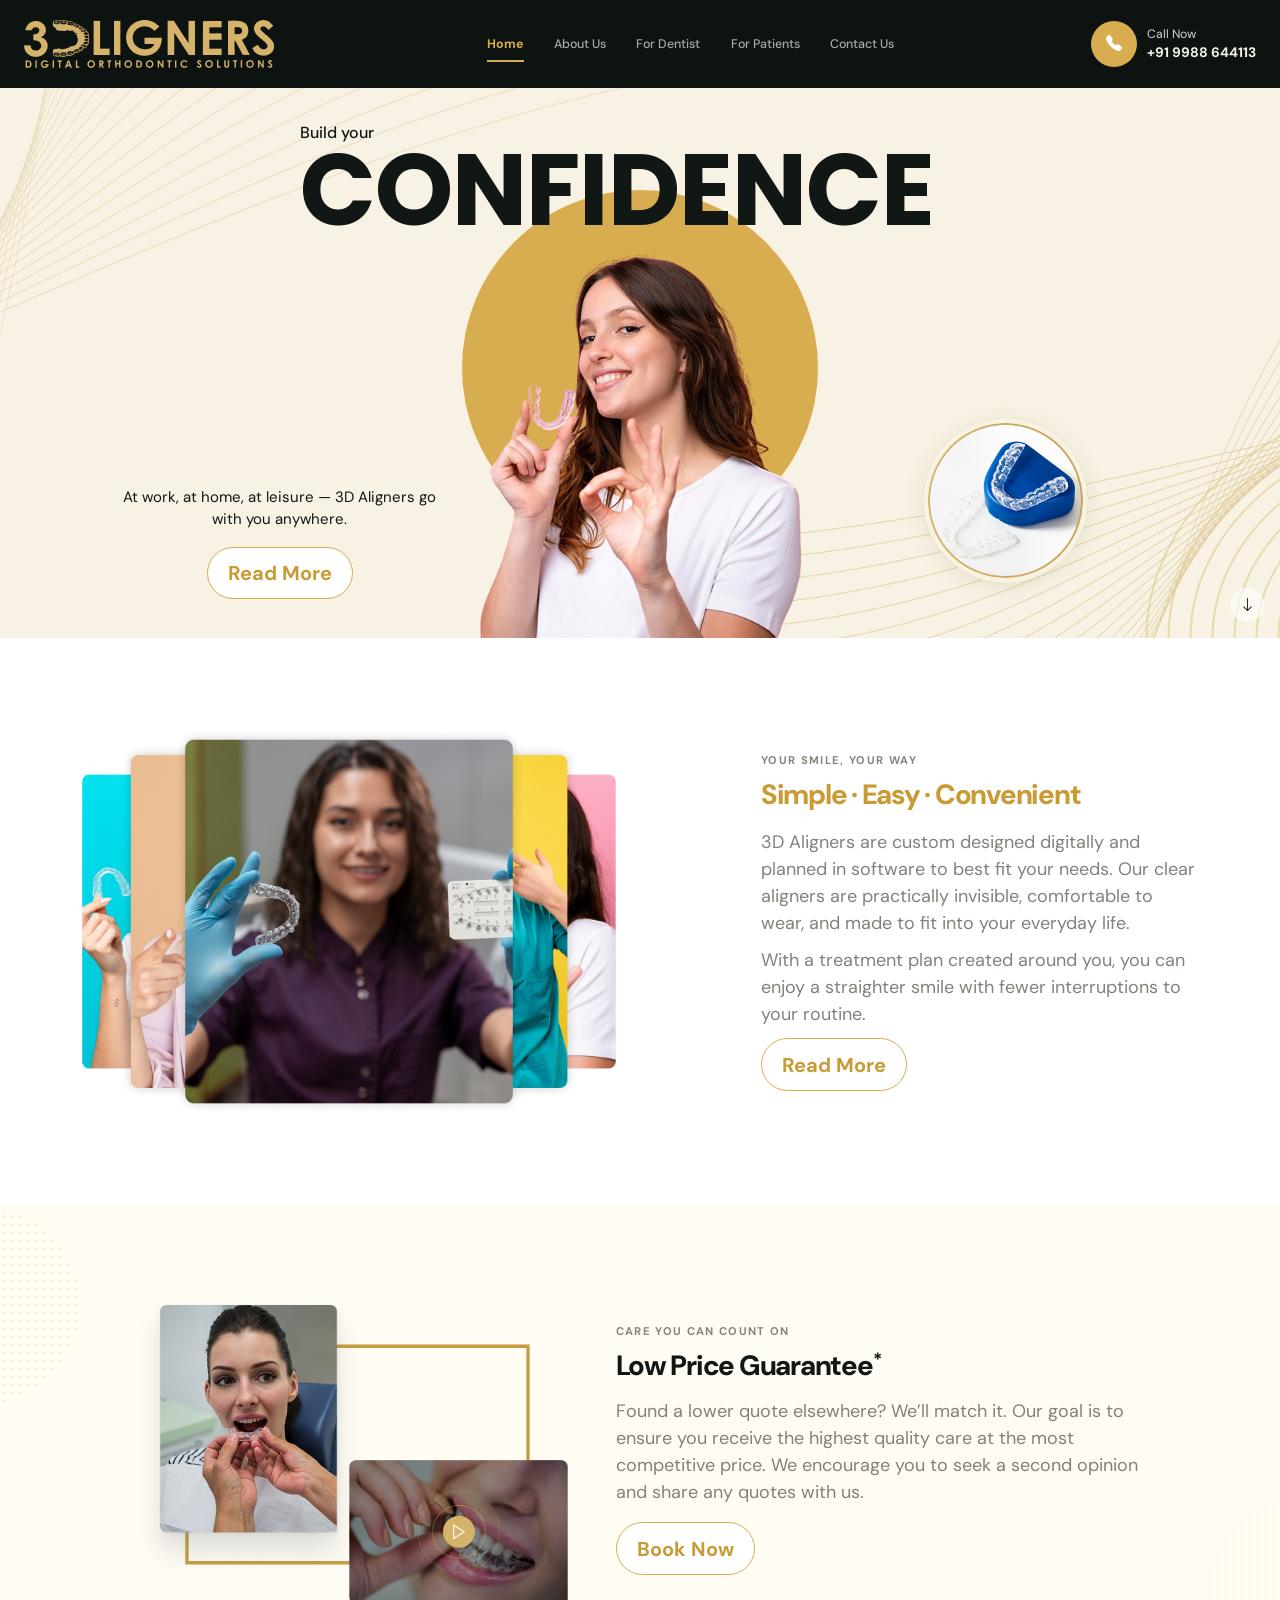
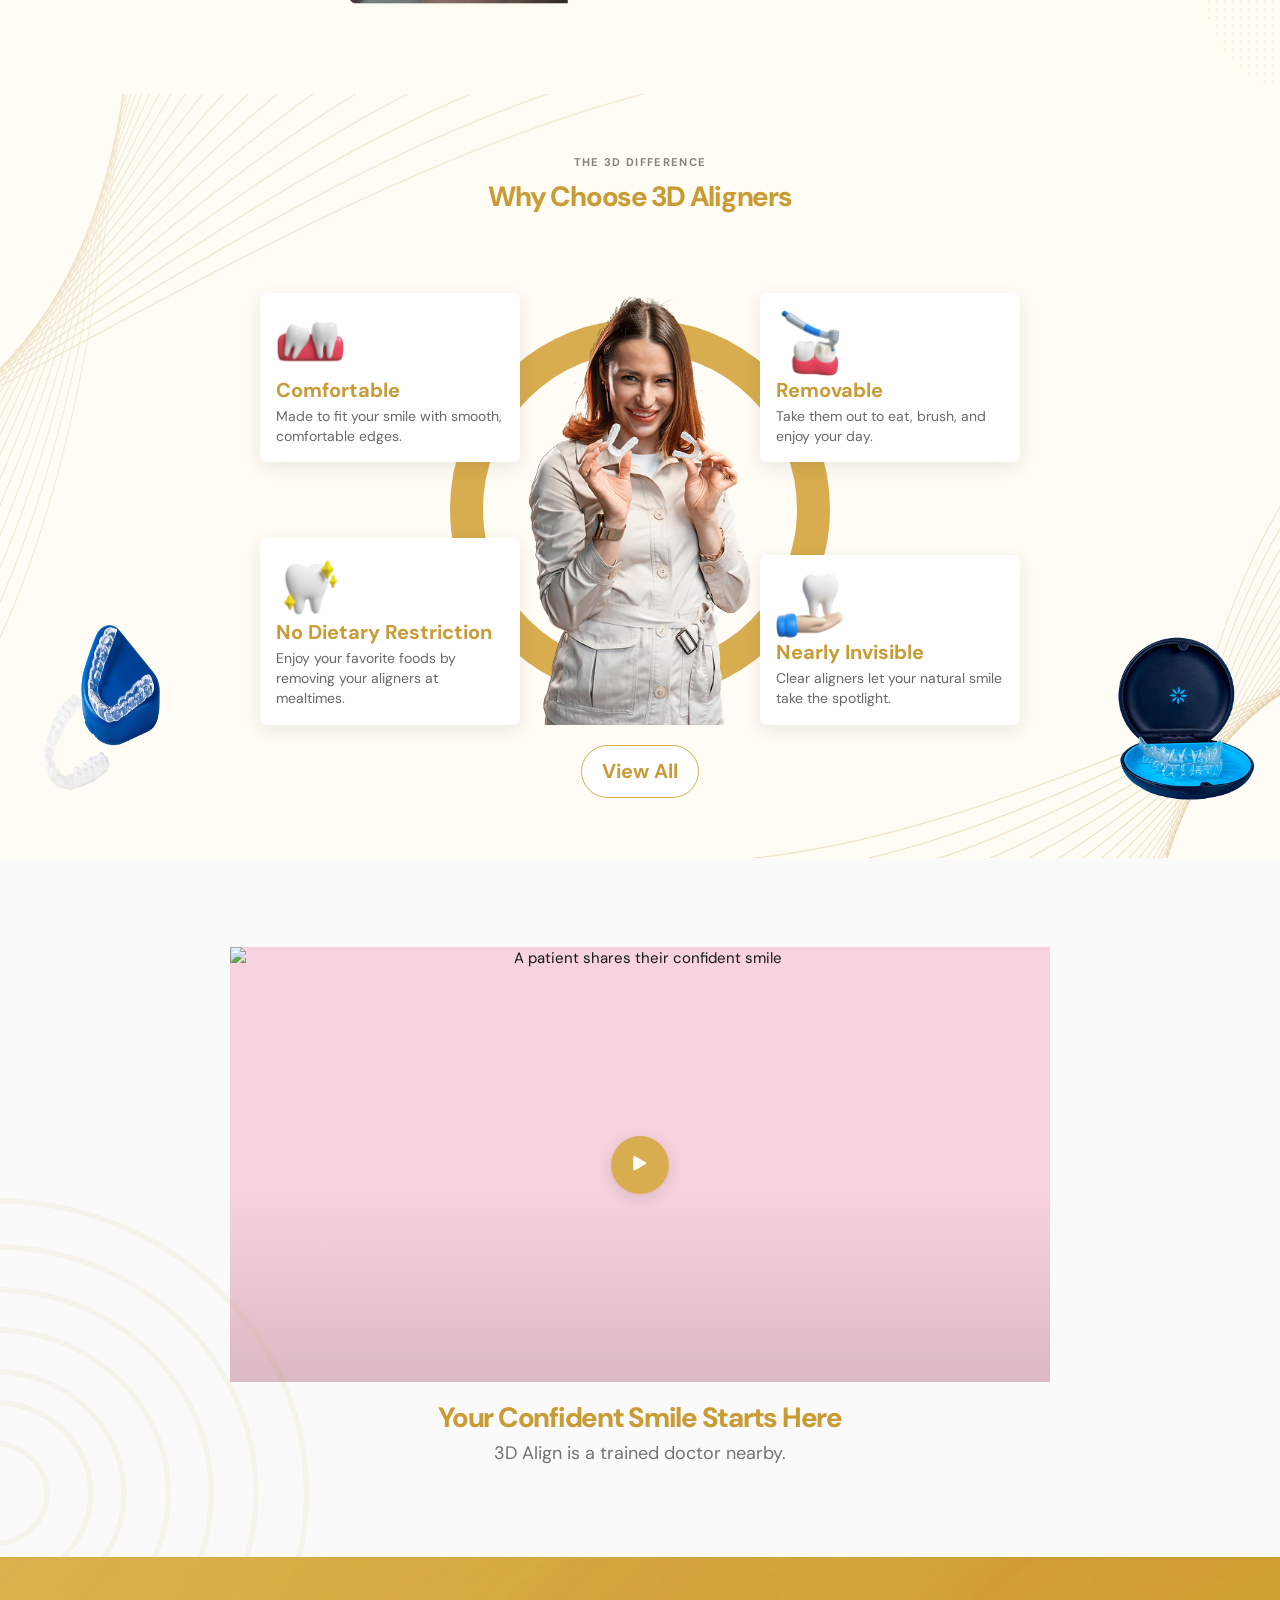
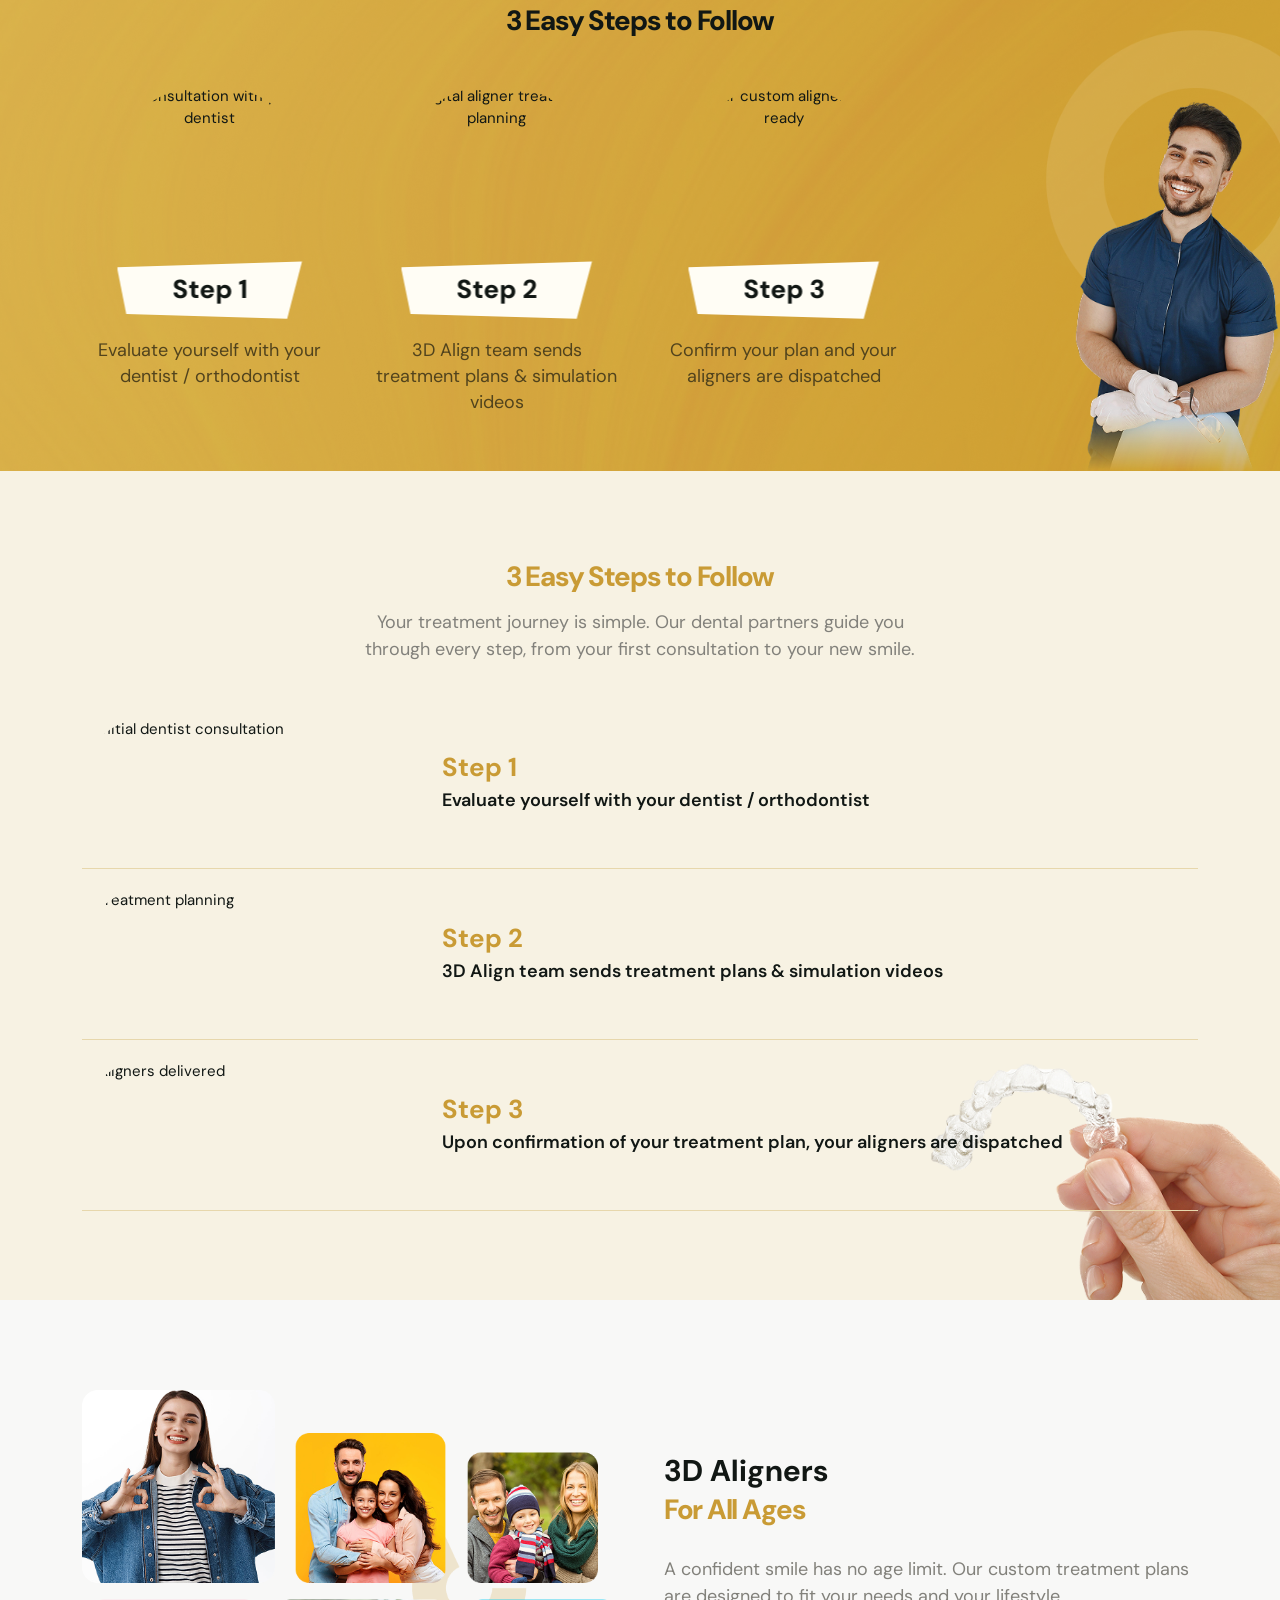
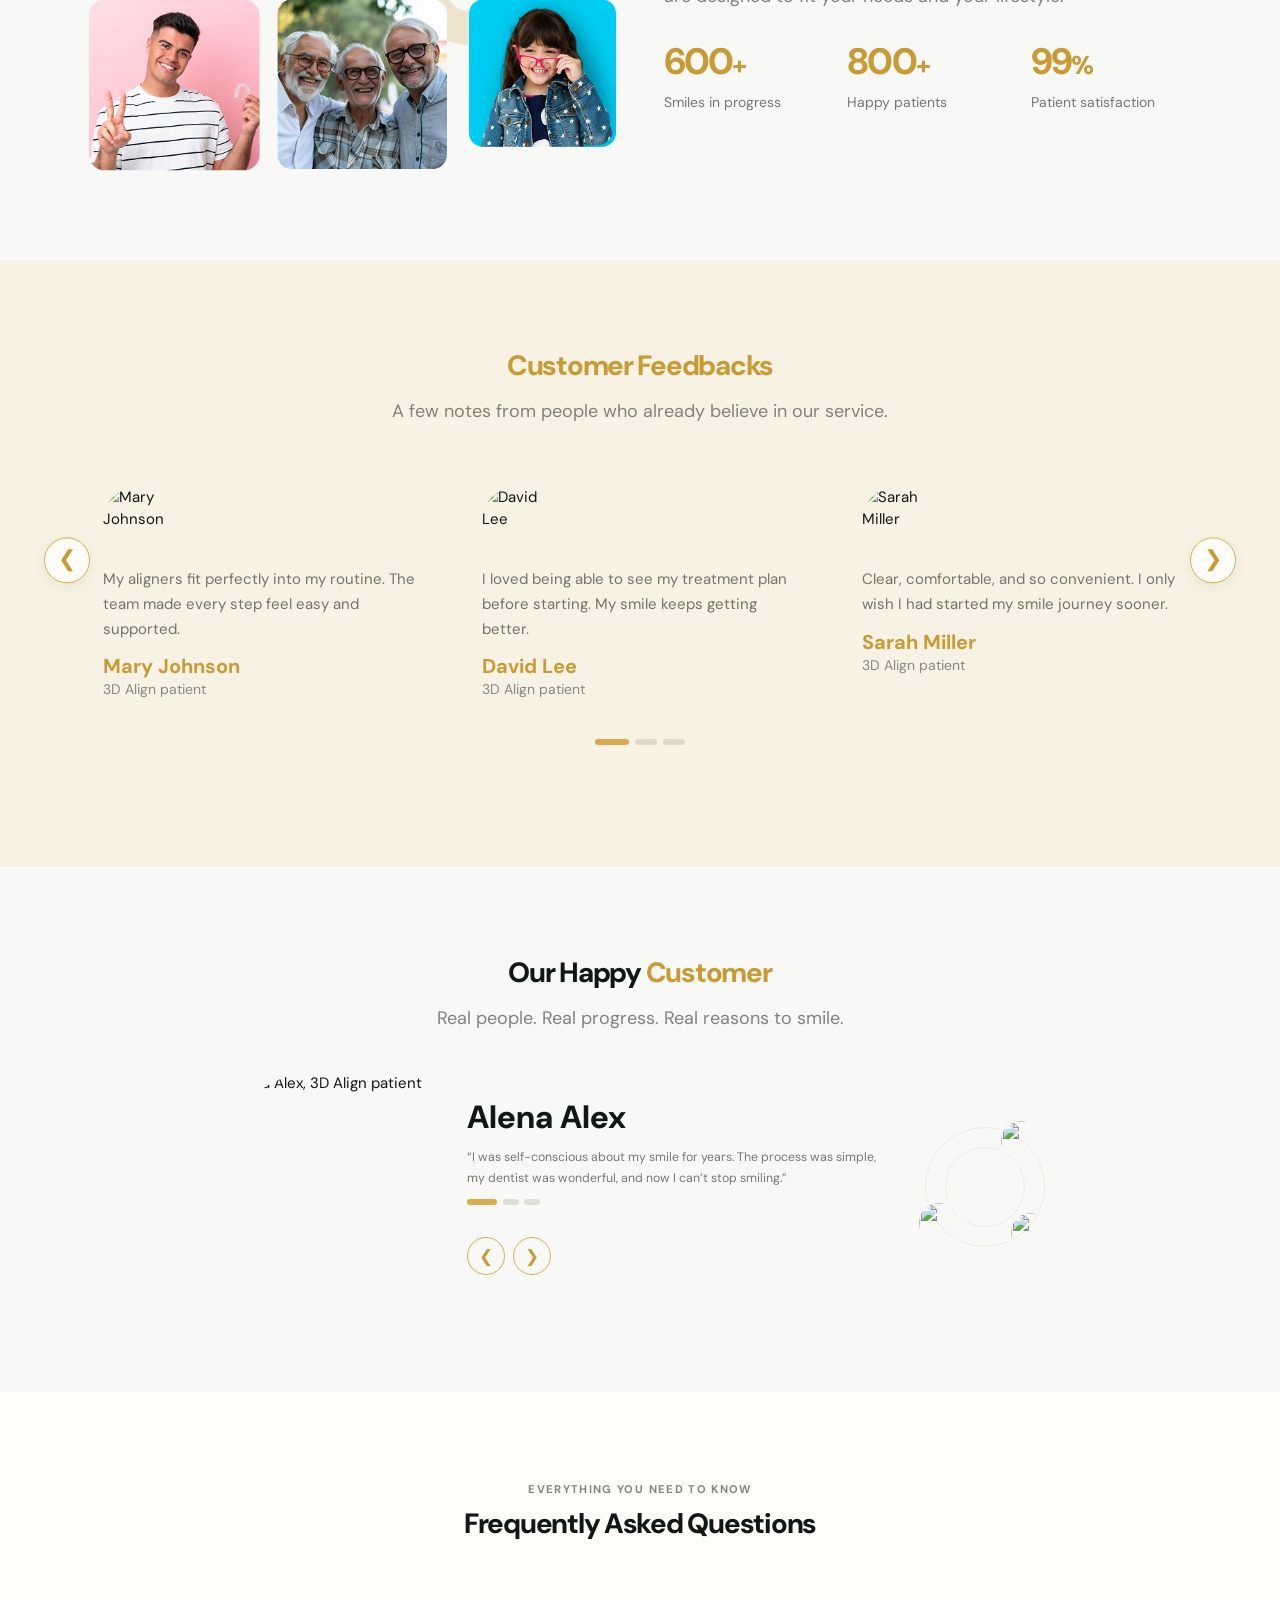
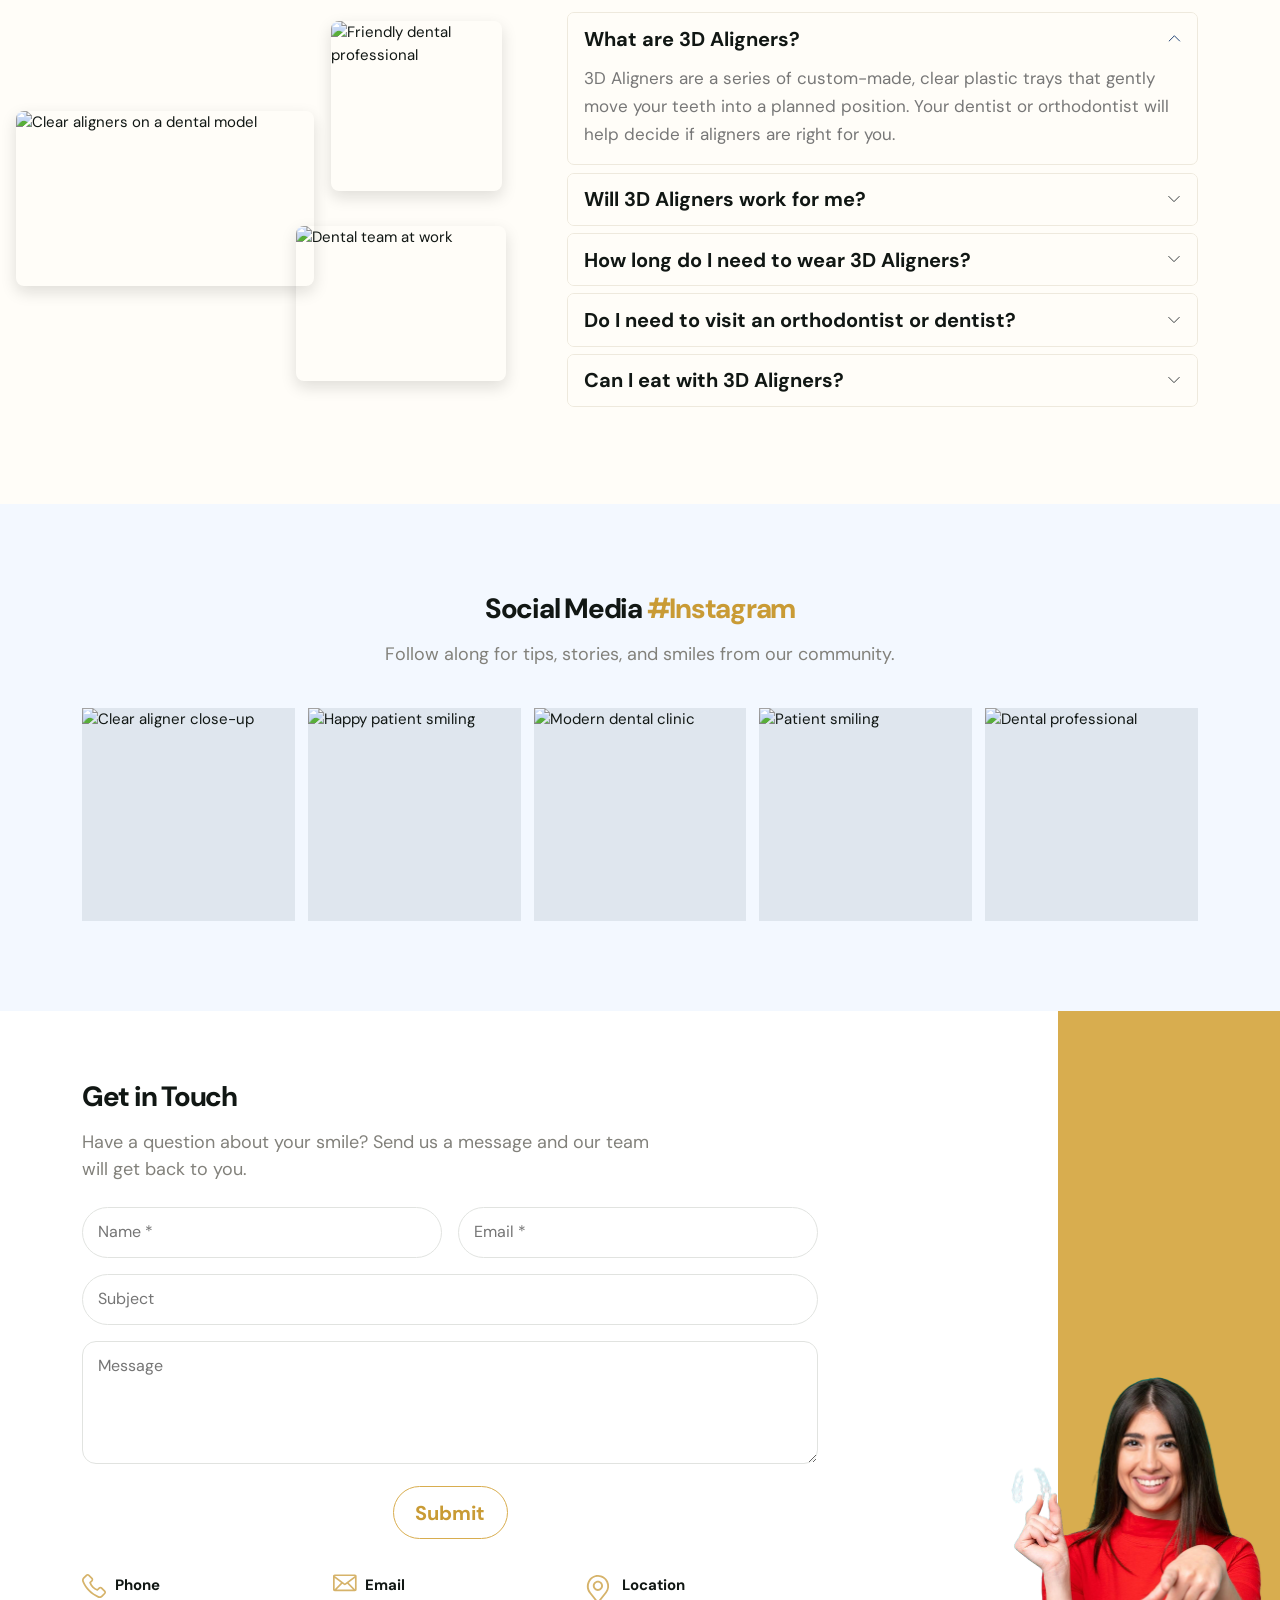
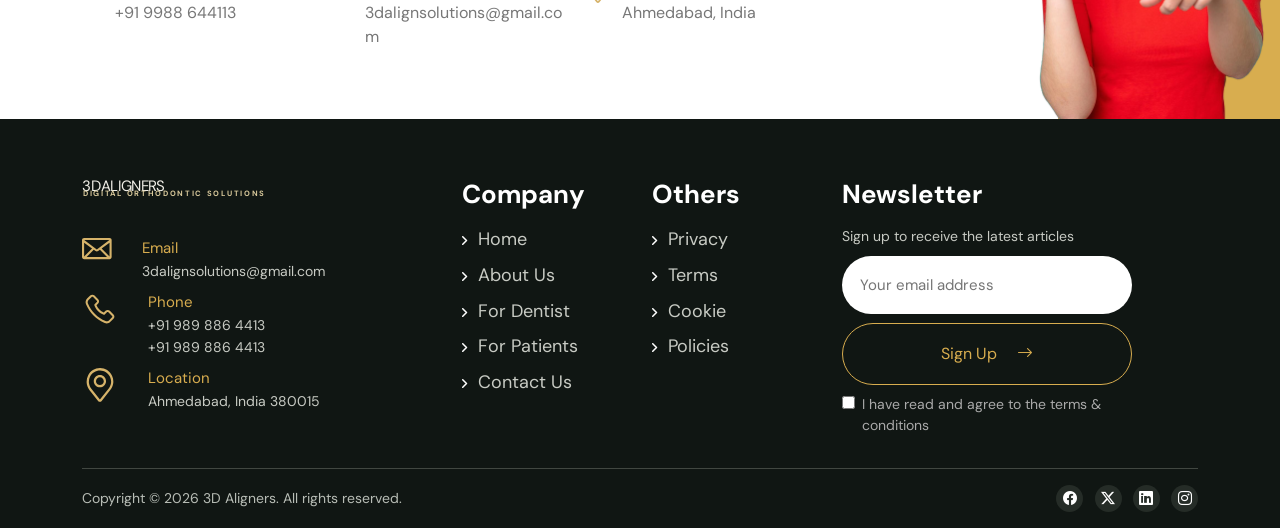
==== index.html @ fa7835ed "Initial commit: 3D Aligners landing page Static single-page site with hero, about, benefits, steps, " ====
<!doctype html>
<html lang="en">

<head>
  <meta charset="utf-8">
  <meta name="viewport" content="width=device-width, initial-scale=1">
  <meta name="description"
    content="Get a confident smile with 3D Aligners — clear, comfortable teeth straightening designed around you.">
  <meta name="theme-color" content="#101613">
  <title>3D Aligners — Your confident smile starts here</title>

  <link href="https://cdn.jsdelivr.net/npm/bootstrap@5.3.3/dist/css/bootstrap.min.css" rel="stylesheet">
  <link href="https://cdnjs.cloudflare.com/ajax/libs/OwlCarousel2/2.3.4/assets/owl.carousel.min.css" rel="stylesheet">
  <link href="https://cdnjs.cloudflare.com/ajax/libs/OwlCarousel2/2.3.4/assets/owl.theme.default.min.css"
    rel="stylesheet">
  <link href="https://unpkg.com/aos@2.3.4/dist/aos.css" rel="stylesheet">
  <link href="https://cdn.jsdelivr.net/npm/bootstrap-icons@1.11.3/font/bootstrap-icons.min.css" rel="stylesheet">
  <link href="css/main.css" rel="stylesheet">


  <link rel="preconnect" href="https://fonts.googleapis.com">
  <link rel="preconnect" href="https://fonts.gstatic.com" crossorigin>
  <link
    href="https://fonts.googleapis.com/css2?family=Poppins:ital,wght@0,100;0,200;0,300;0,400;0,500;0,600;0,700;0,800;0,900;1,100;1,200;1,300;1,400;1,500;1,600;1,700;1,800;1,900&display=swap"
    rel="stylesheet">
</head>

<body>
  <header class="site-header">
    <nav class="navbar navbar-expand-lg navbar-dark" aria-label="Main navigation">
      <div class="container">
        <a class="navbar-brand clinic-brand" href="#home"
          aria-label="3D Aligners home"><img src="images/3d-logo.png" alt="3D Aligners Logo"></a>
        <button class="navbar-toggler" type="button" data-bs-toggle="collapse" data-bs-target="#mainNav"
          aria-controls="mainNav" aria-expanded="false" aria-label="Toggle navigation"><span
            class="navbar-toggler-icon"></span></button>
        <div class="collapse navbar-collapse" id="mainNav">
          <ul class="navbar-nav mx-auto align-items-lg-center">
            <li class="nav-item"><a class="nav-link active" href="#home">Home</a></li>
            <li class="nav-item"><a class="nav-link" href="#about">About Us</a></li>
            <li class="nav-item"><a class="nav-link" href="#dentist">For Dentist</a></li>
            <li class="nav-item"><a class="nav-link" href="#patients">For Patients</a></li>
            <li class="nav-item"><a class="nav-link" href="#contact">Contact Us</a></li>
          </ul>
          <a class="header-call" href="tel:+919988644113"><span class="call-icon"><i
                class="bi bi-telephone-fill"></i></span><span><small>Call Now</small><strong>+91 9988
                644113</strong></span></a>
        </div>
      </div>
    </nav>
  </header>

  <main>
    <section class="hero-section" id="home"
      style="background-image: url('images/banner-img-bg.png'); background-size: cover; background-position: center;">
      <!-- <div class="hero-lines hero-lines-left" aria-hidden="true">
        <img src="images/left-img-banner.png" alt="Decorative lines" loading="lazy">
      </div> -->
      <div class="hero-lines hero-lines-right" aria-hidden="true"></div>
      <div class="container hero-inner position-relative">
        <div class="hero-copy" data-aos="fade-up">
          <h1><span>Build your</span><strong>CONFIDENCE</strong></h1>


        </div>
        <div class="hero-copy-inner">
          <p class="hero-description">At work, at home, at leisure — 3D Aligners go with you anywhere.</p>
          <a class="outline-button" href="#about">Read More</a>
        </div>
      </div>
      <span class="hero-halo" aria-hidden="true"></span>
      <div class="hero-person" data-aos="fade-up" data-aos-delay="150">
        <img src="images/hero-person.png" alt="Smiling patient holding a clear aligner" loading="lazy">

      </div>
      <div class="hero-aligner" data-aos="zoom-in" data-aos-delay="300">
        <div class="img-orbit-arrow">
          <svg width="120" height="100" viewBox="0 0 148 100" fill="none" xmlns="http://www.w3.org/2000/svg">
            <path
              d="M130.536 86.9431C127.093 84.7652 123.714 82.4439 120.306 80.2955C118.574 79.2033 115.988 79.683 115.629 81.9302C115.227 84.4413 117.121 86.6347 119.086 87.8723C122.919 90.2872 126.753 92.7026 130.586 95.1174C133.023 96.6531 136.763 100.004 139.983 98.9364C143.178 97.8783 143.604 94.0081 144.353 91.2274C145.47 87.0904 146.586 82.9534 147.703 78.8164C148.805 74.7336 141.006 69.1797 139.568 74.5089C138.907 76.9579 138.245 79.4064 137.585 81.8537C132.371 72.4965 125.612 62.5772 115.665 61.2506C110.023 60.4983 104.633 62.9281 99.4847 64.895C90.7562 68.2308 82.2443 72.0447 73.3743 75.0107C51.4336 82.3494 31.2701 75.5409 18.2837 56.5442C7.51341 40.7903 7.70542 19.9933 13.4075 2.52147C14.1853 0.136784 4.57114 -1.37065 3.53342 1.81316C-7.15753 34.5706 6.67638 70.957 41.4318 80.86C56.3065 85.0981 71.841 81.5633 85.9796 76.4909C94.7679 73.3385 103.268 69.4279 112.046 66.2384C117.78 64.1512 126.114 78.6692 130.536 86.9431Z"
              fill="url(#paint0_linear_704_1286)" />
            <defs>
              <linearGradient id="paint0_linear_704_1286" x1="-2.61527" y1="22.3831" x2="153.442" y2="60.977"
                gradientUnits="userSpaceOnUse">
                <stop stop-color="#D6B36A" />
                <stop offset="1" stop-color="#C6A155" />
              </linearGradient>
            </defs>
          </svg>

        </div>

        <span class="aligner-orbit"></span>
        <img src="images/banner-teeth.png" alt="Clear aligner" loading="lazy">
      </div>
      </div>
      </div>
      <a class="scroll-cue" href="#about" aria-label="Scroll to about section"><i class="bi bi-arrow-down"></i></a>
    </section>

    <section class="about-section section-space" id="about">
      <div class="container">
        <div class="row align-items-center g-5">
          <div class="col-lg-6" data-aos="fade-right">
            <div class="about-collage">
              <!-- <img class="about-photo about-photo-back"
                src="https://images.unsplash.com/photo-1606811971618-4486d14f3f99?auto=format&fit=crop&w=650&q=85"
                alt="Patient receiving modern dental care" loading="lazy">
              <img class="about-photo about-photo-front"
                src="https://images.unsplash.com/photo-1606811841689-23dfddce3e95?auto=format&fit=crop&w=650&q=85"
                alt="Dentist showing a transparent aligner" loading="lazy">
              <span class="collage-tag">A better smile<br>starts with a plan</span> -->
              <img src="images/abouy-img.png"
                alt="Patient receiving modern dental care and dentist showing a transparent aligner" loading="lazy">
            </div>
          </div>
          <div class="col-lg-5 offset-lg-1" data-aos="fade-left">
            <p class="eyebrow">Your smile, your way</p>
            <h2 class="section-title gold-title">Simple · Easy · Convenient</h2>
            <p class="body-copy">3D Aligners are custom designed digitally and planned in software to best fit your
              needs. Our clear aligners are practically invisible, comfortable to wear, and made to fit into your
              everyday life.</p>
            <p class="body-copy">With a treatment plan created around you, you can enjoy a straighter smile with fewer
              interruptions to your routine.</p>
            <a class="outline-button" href="#steps">Read More</a>
          </div>
        </div>
      </div>
    </section>

    <section class="guarantee-section section-space" id="dentist">
      <div class="container">
        <div class="row align-items-center justify-content-center g-5">
          <div class="col-md-5 col-lg-5" data-aos="fade-right">
            <div class="guarantee-collage">
              <img src="images/guarantee-img.png" alt="Patient discussing teeth straightening with a dentist"
                loading="lazy">
              <!-- <img class="guarantee-main"
                src="https://images.unsplash.com/photo-1606811971618-4486d14f3f99?auto=format&fit=crop&w=540&q=85"
                alt="Patient discussing teeth straightening with a dentist" loading="lazy">
              <div class="guarantee-video">
                <img
                  src="https://images.unsplash.com/photo-1609840114035-3c981b782dfe?auto=format&fit=crop&w=500&q=85"
                  alt="Close-up of a healthy smile" loading="lazy"><button class="play-button" type="button"
                  aria-label="Play patient story"><i class="bi bi-play-fill"></i></button>
                </div> -->
            </div>
          </div>
          <div class="col-md-6 col-lg-6" data-aos="fade-left">
            <p class="eyebrow">Care you can count on</p>
            <h2 class="section-title">Low Price Guarantee<sup>*</sup></h2>
            <p class="body-copy">Found a lower quote elsewhere? We’ll match it. Our goal is to ensure you receive the
              highest quality care at the most competitive price. We encourage you to seek a second opinion and share
              any quotes with us.</p>
            <a class="outline-button" href="#contact">Book Now</a>
          </div>
        </div>
      </div>
    </section>

    <section class="benefits-section section-space position-relative" id="patients" style="background-image: url('images/3d-aligner-bg.png');     background-position: center;
    background-size: 100% 100%;">
      <!-- <div class="benefit-decoration benefit-decoration-left" aria-hidden="true"></div>
      <div class="benefit-decoration benefit-decoration-right" aria-hidden="true"></div> -->
      <div class="container position-relative">
        <div class="text-center section-heading" data-aos="fade-up">
          <p class="eyebrow">The 3D difference</p>
          <h2 class="section-title gold-title">Why Choose 3D Aligners</h2>
        </div>
        <div class="benefit-layout">
          <article class="benefit-card benefit-one" data-aos="fade-up">
            <div>
              <svg width="69" height="69" viewBox="0 0 69 69" fill="none" xmlns="http://www.w3.org/2000/svg"
                xmlns:xlink="http://www.w3.org/1999/xlink">
                <g clip-path="url(#clip0_704_1643)">
                  <rect x="-5.1582" y="-6.01758" width="79.0891" height="79.0891" fill="url(#pattern0_704_1643)" />
                </g>
                <defs>
                  <pattern id="pattern0_704_1643" patternContentUnits="objectBoundingBox" width="1" height="1">
                    <use xlink:href="#image0_704_1643" transform="translate(-0.0407303 -0.0407303) scale(0.00054073)" />
                  </pattern>
                  <clipPath id="clip0_704_1643">
                    <rect width="68.7731" height="68.7731" fill="white" />
                  </clipPath>
                  <image id="image0_704_1643" width="2000" height="2000" preserveAspectRatio="none"
                    xlink:href="[data-uri]" />
                </defs>
              </svg>

            </div>
            <h3>Comfortable</h3>
            <p>Made to fit your smile with smooth, comfortable edges.</p>
          </article>
          <article class="benefit-card benefit-two" data-aos="fade-up" data-aos-delay="70">
            <div>
              <svg width="69" height="69" viewBox="0 0 69 69" fill="none" xmlns="http://www.w3.org/2000/svg"
                xmlns:xlink="http://www.w3.org/1999/xlink">
                <rect x="-5.1582" y="-6.01758" width="79.0891" height="79.0891" fill="url(#pattern0_704_1639)" />
                <defs>
                  <pattern id="pattern0_704_1639" patternContentUnits="objectBoundingBox" width="1" height="1">
                    <use xlink:href="#image0_704_1639"
                      transform="translate(0.00993677 0.00993677) scale(0.000490063)" />
                  </pattern>
                  <image id="image0_704_1639" width="2000" height="2000" preserveAspectRatio="none"
                    xlink:href="[data-uri]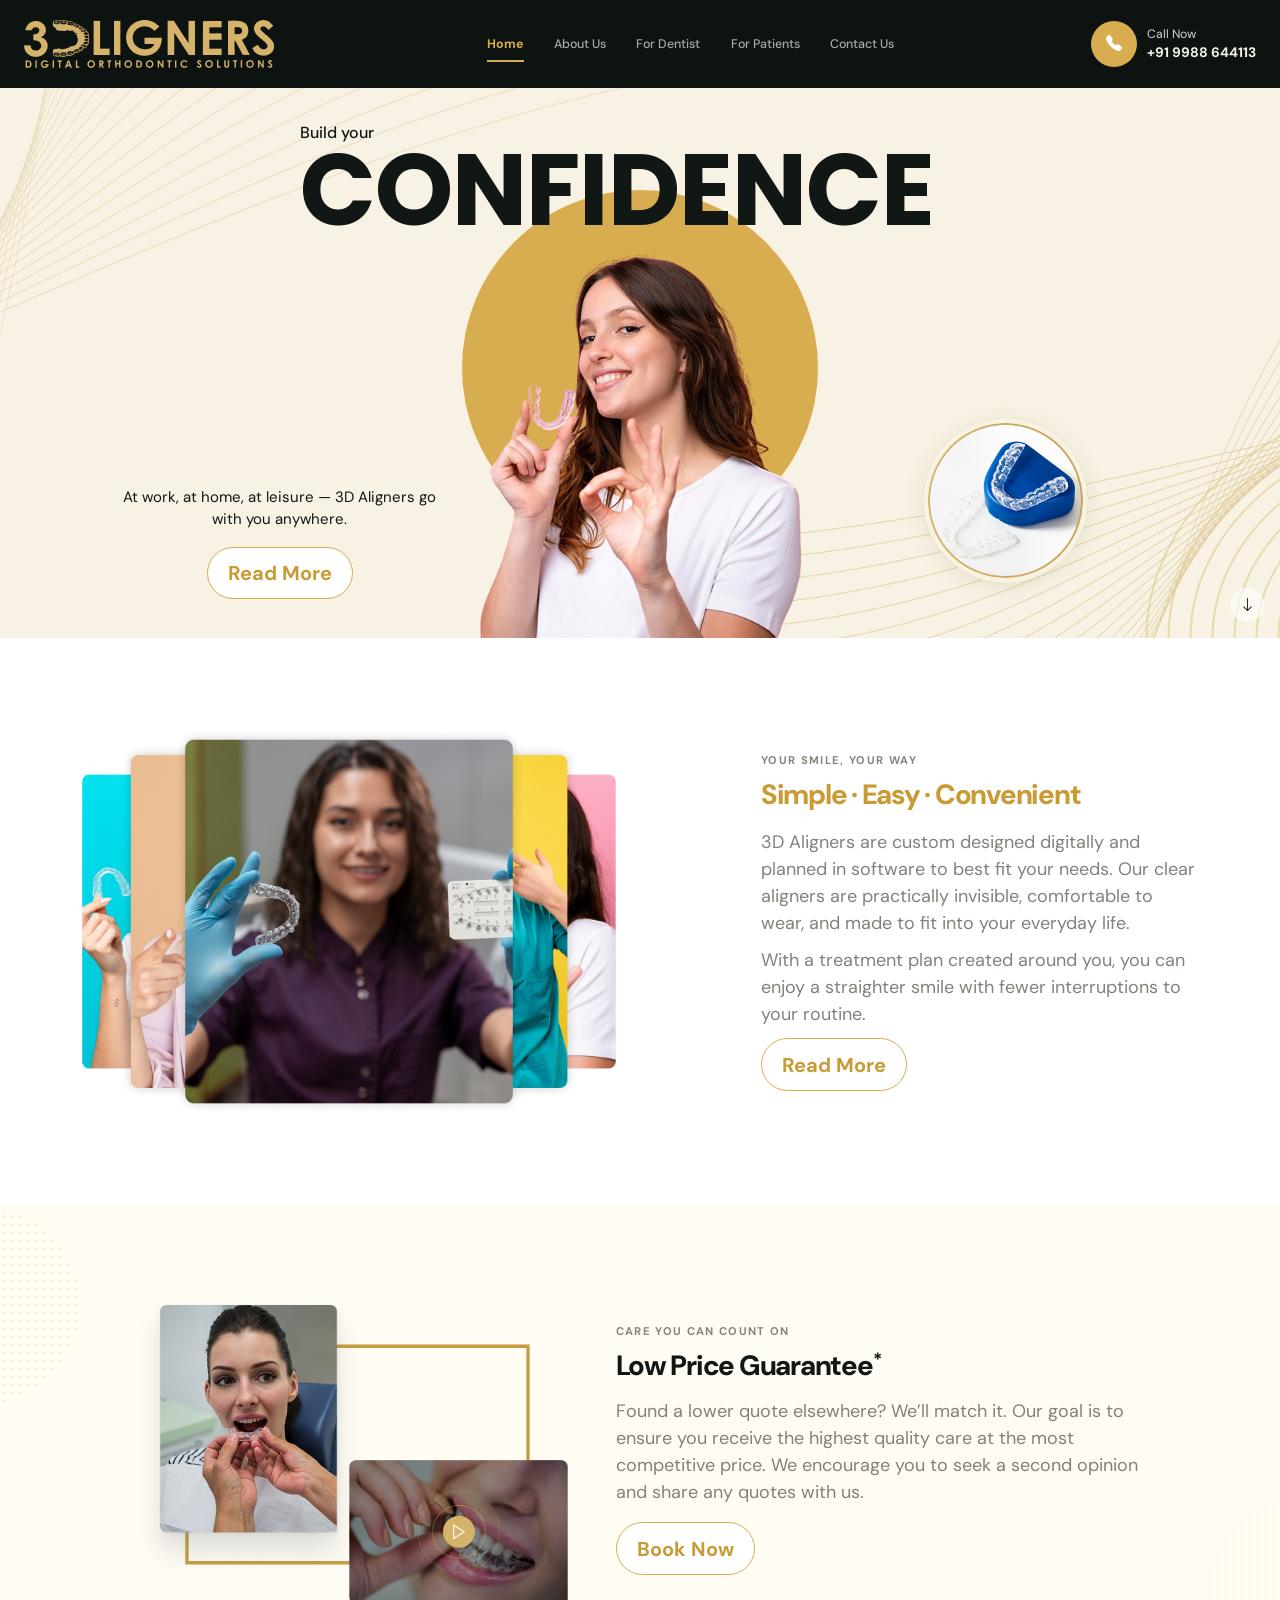
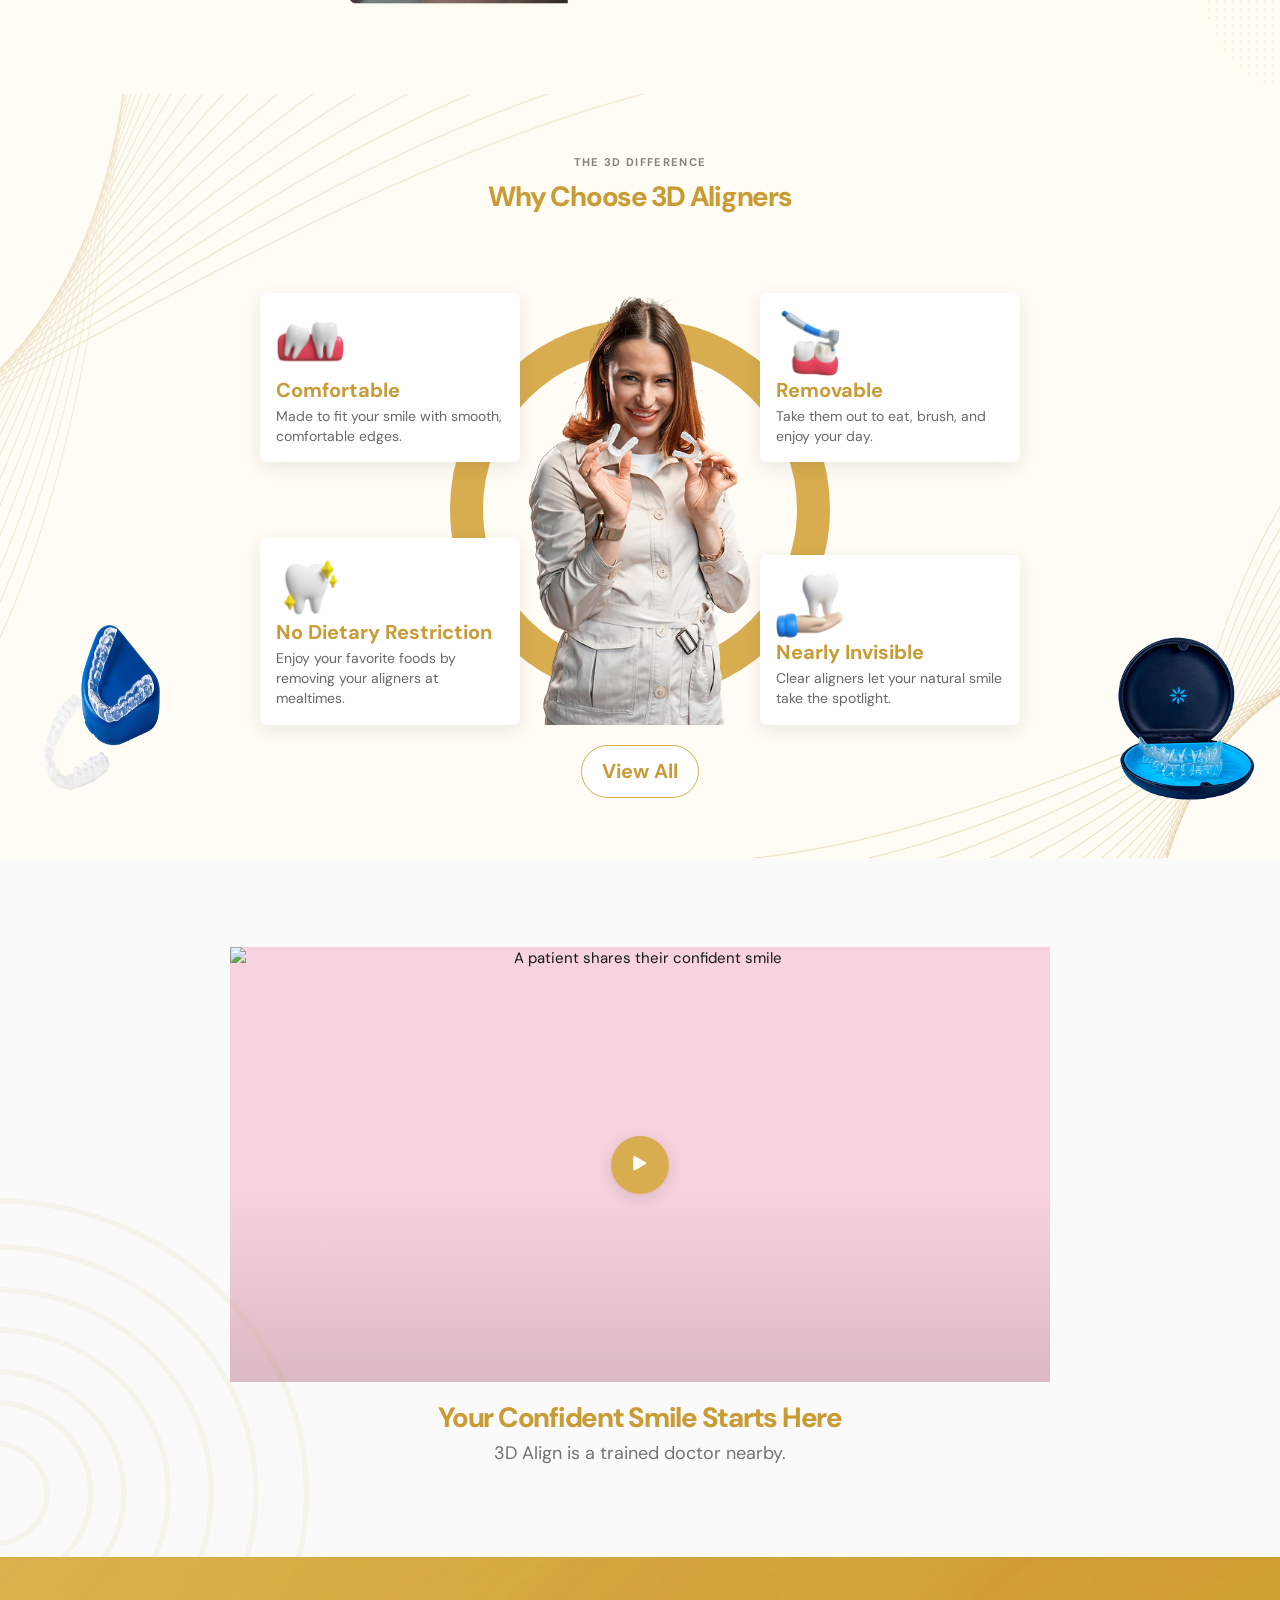
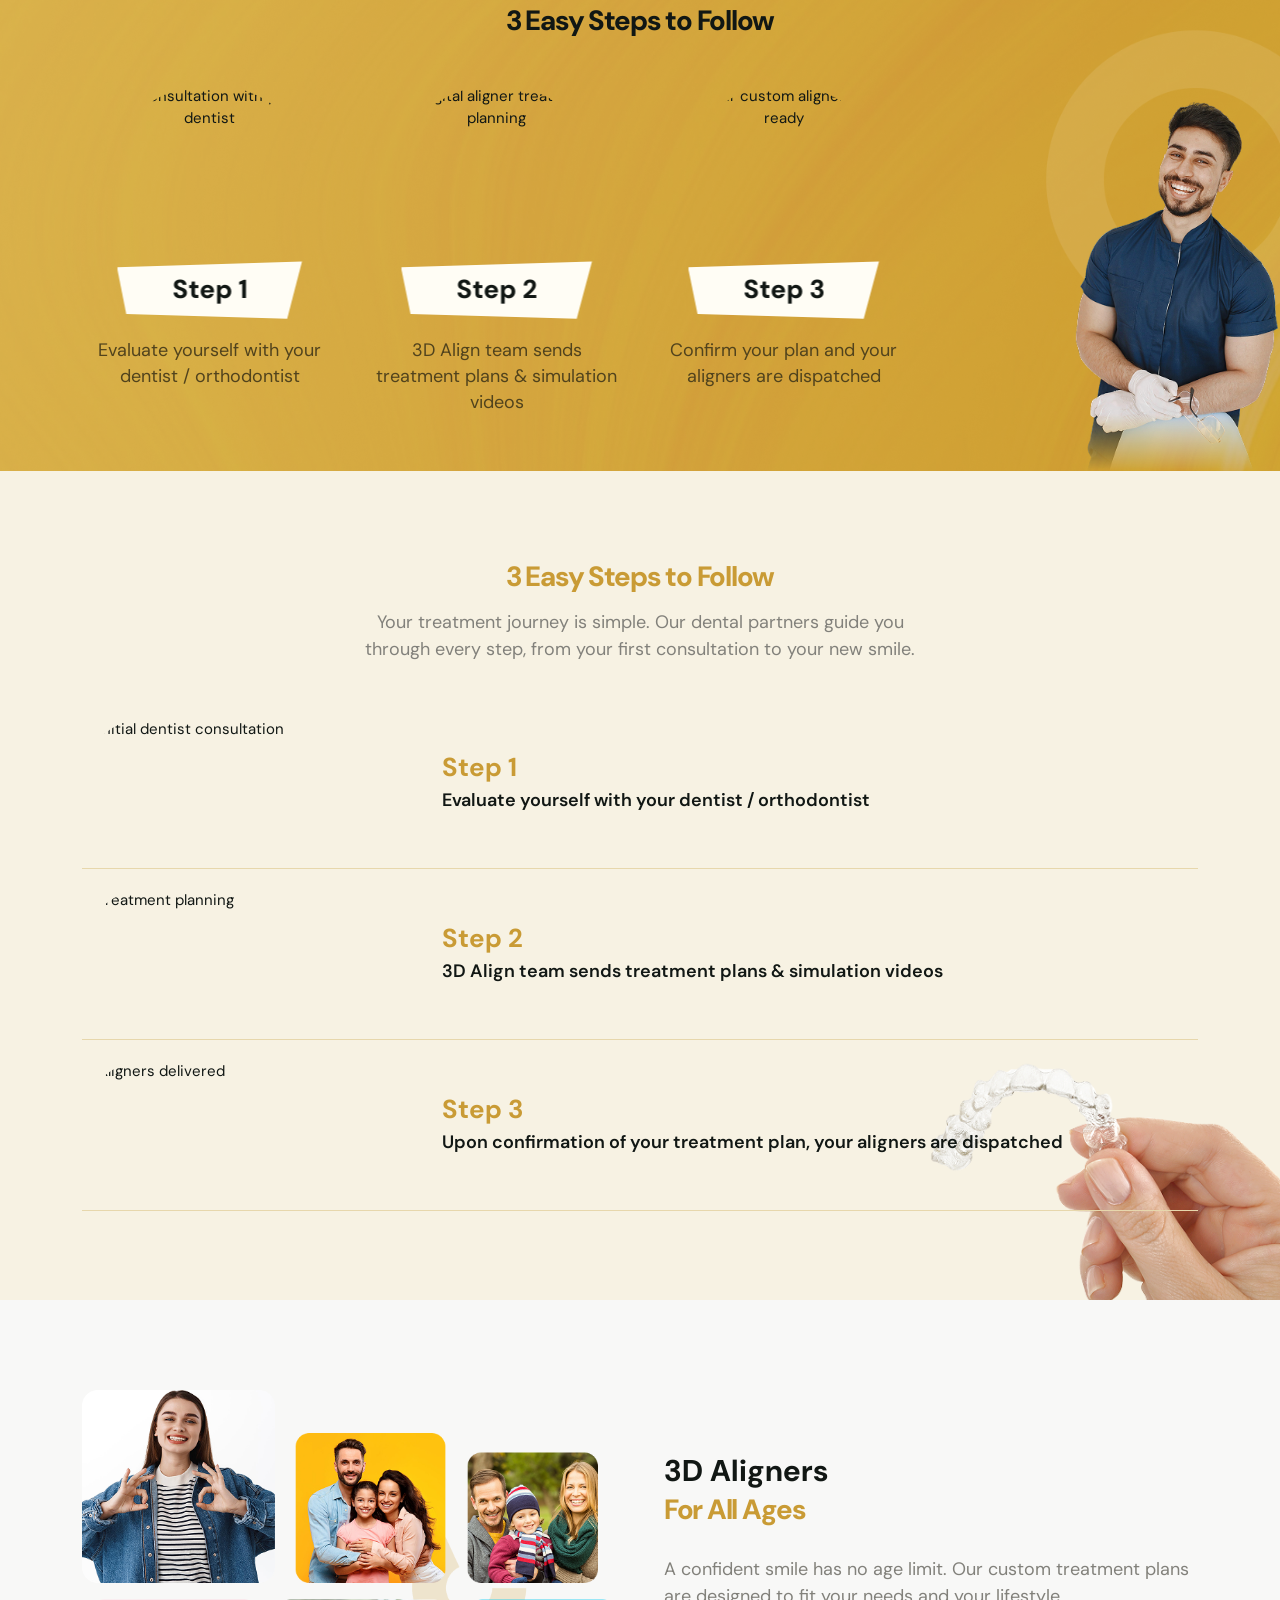
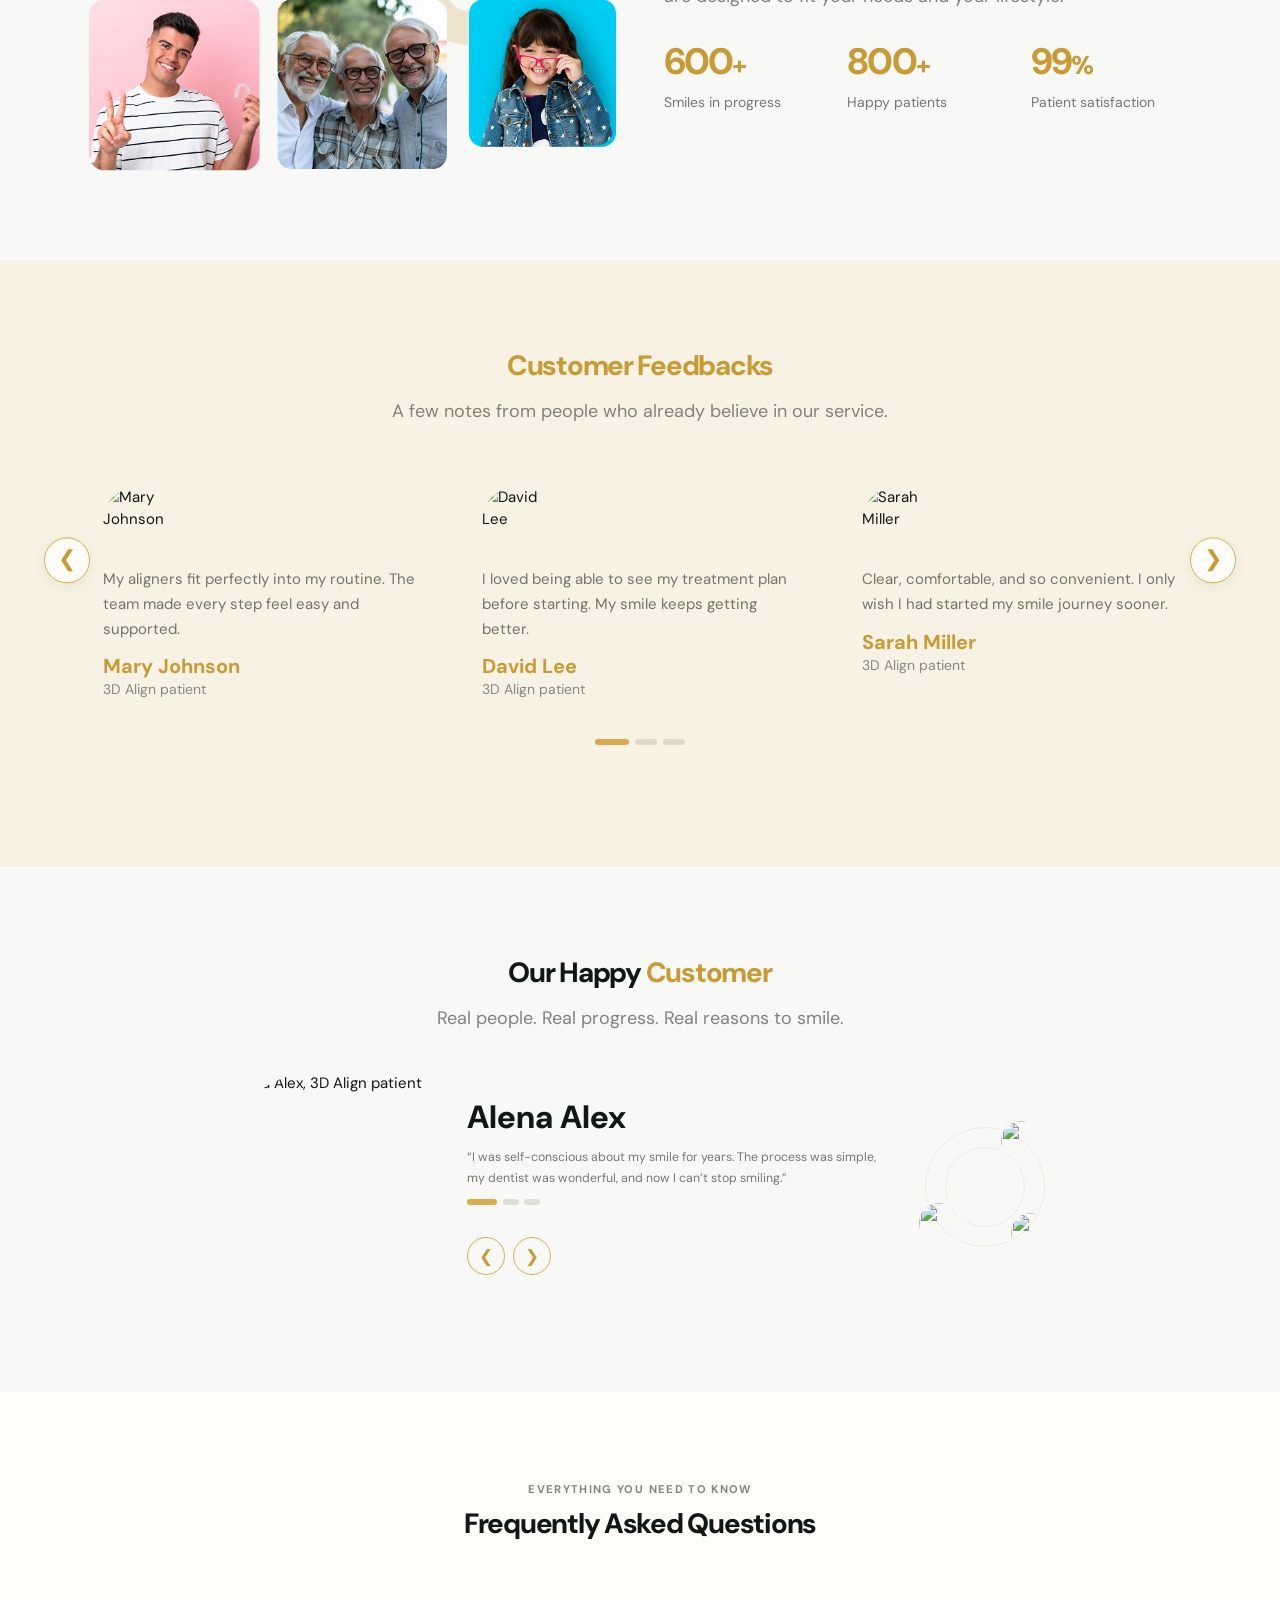
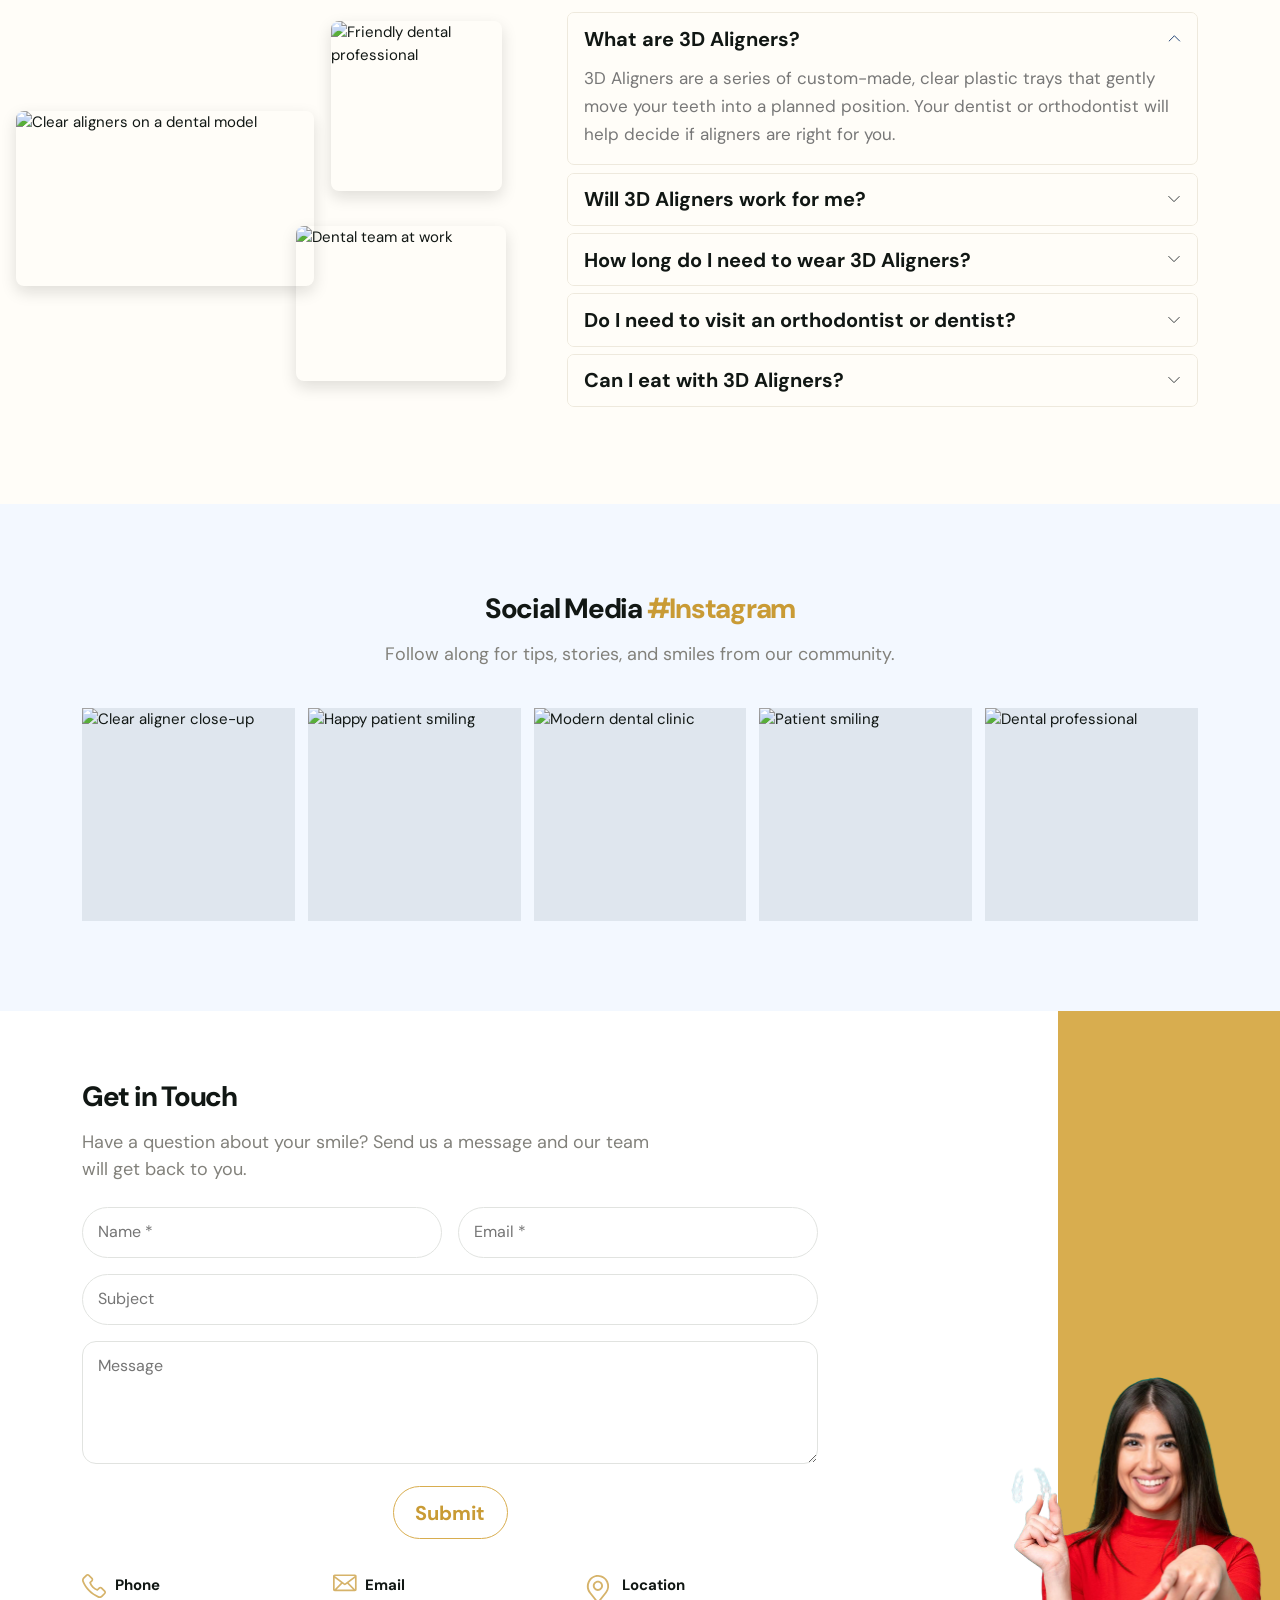
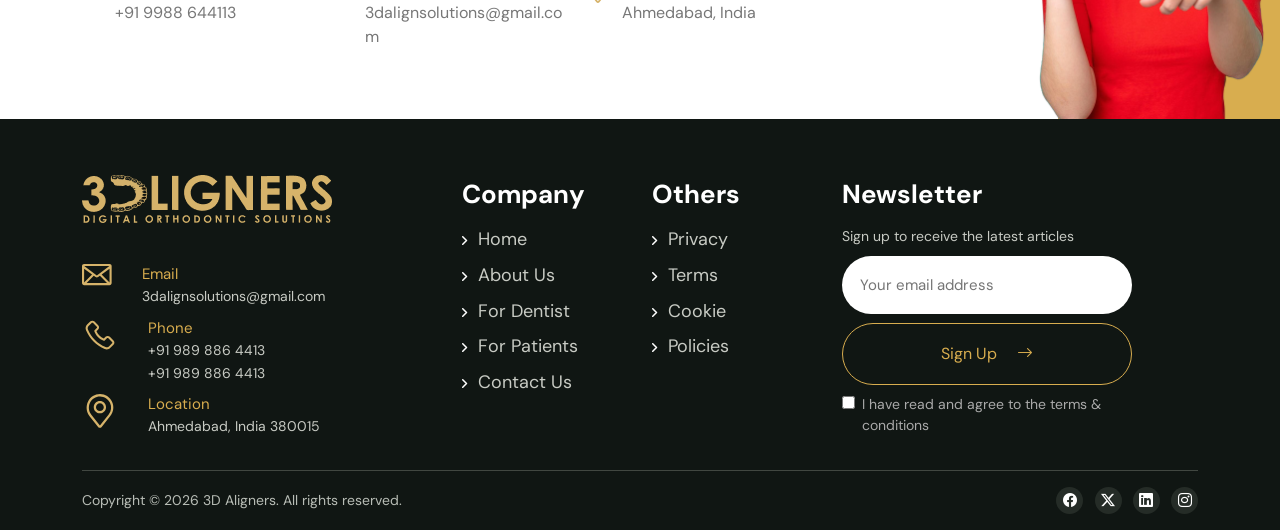
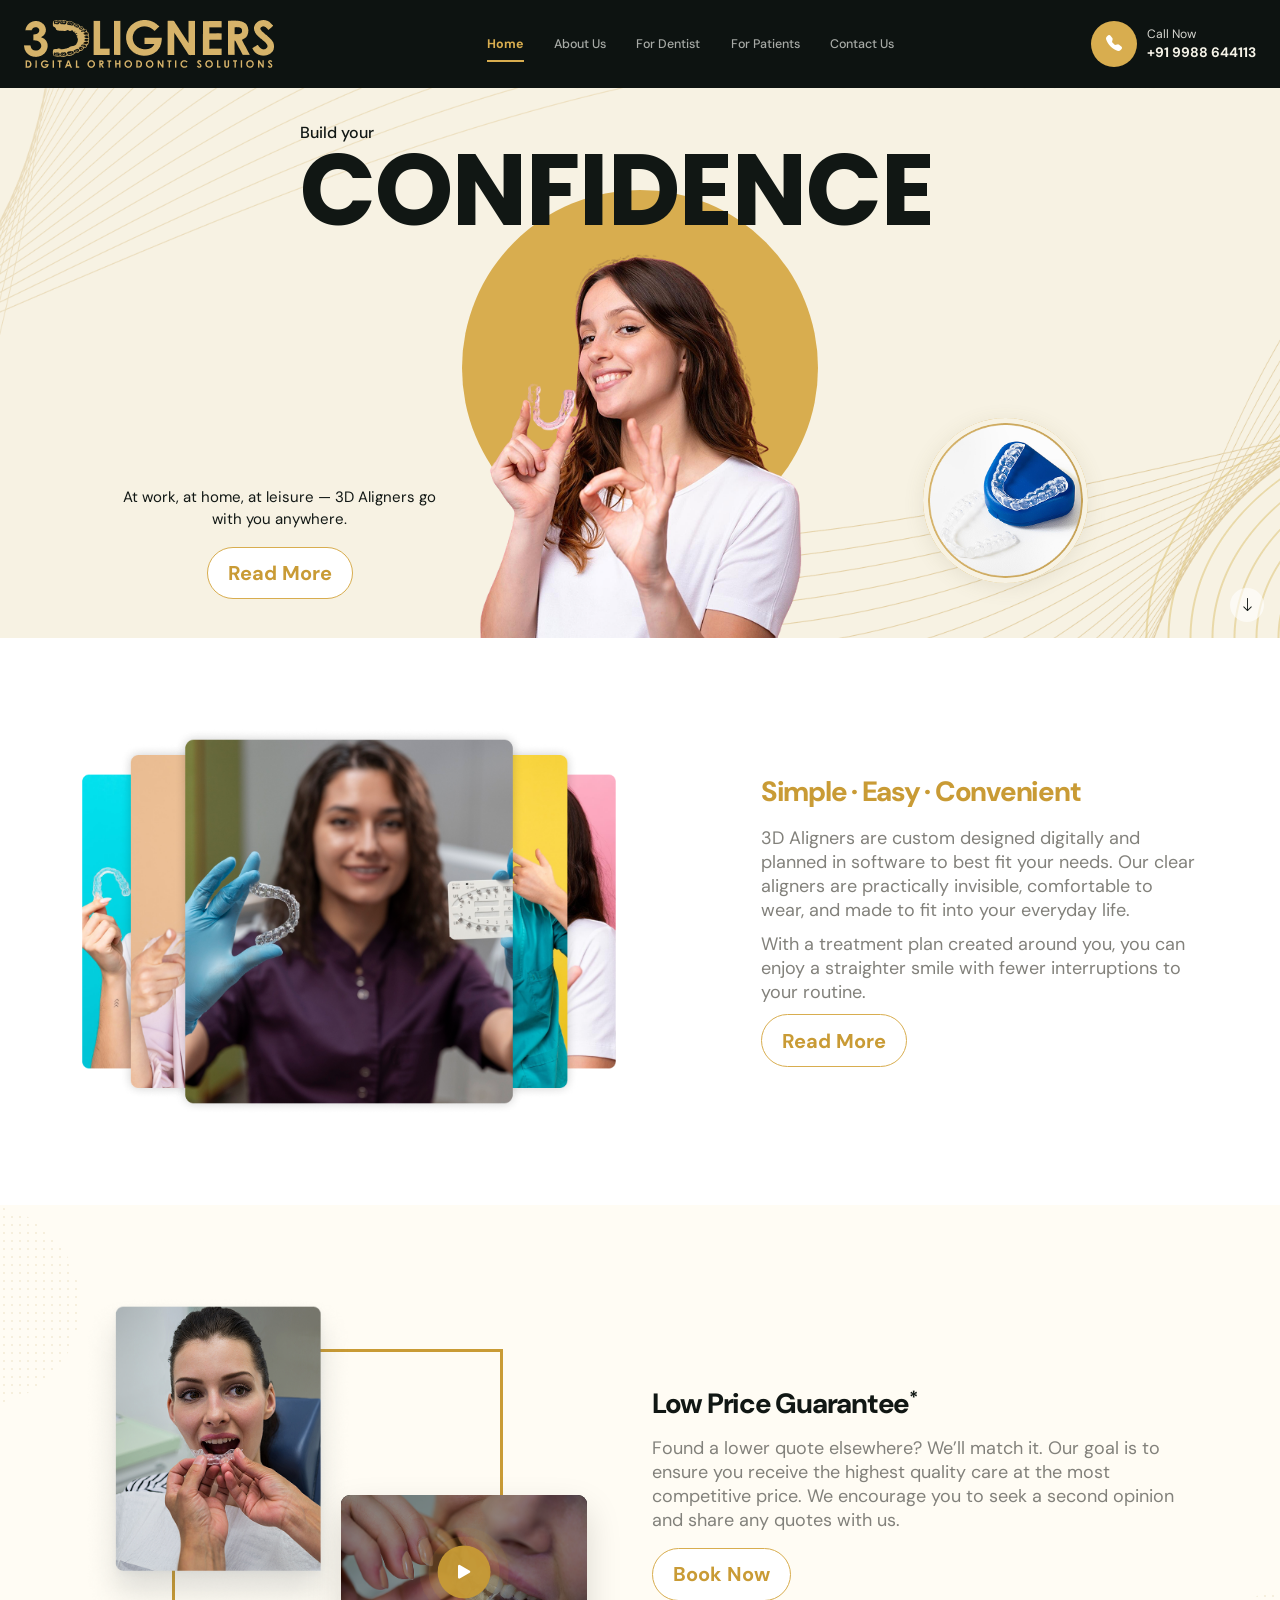
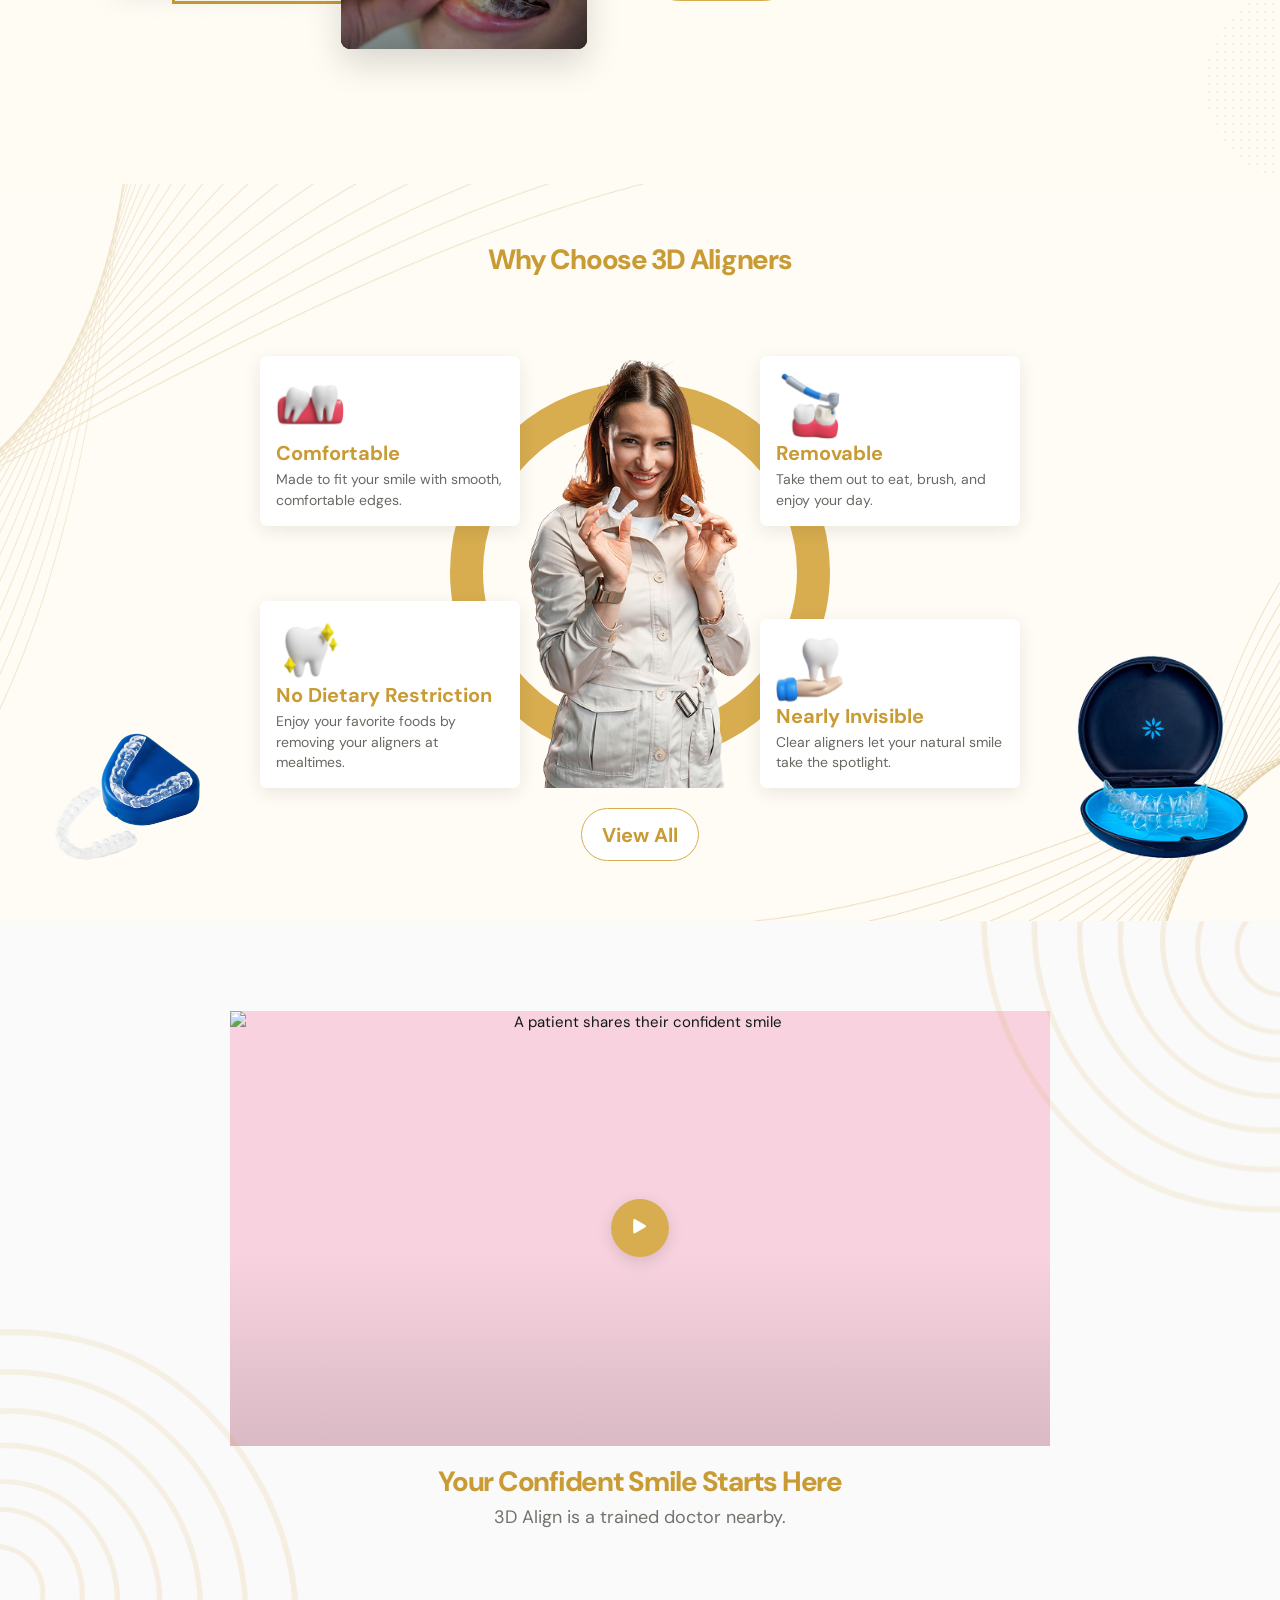
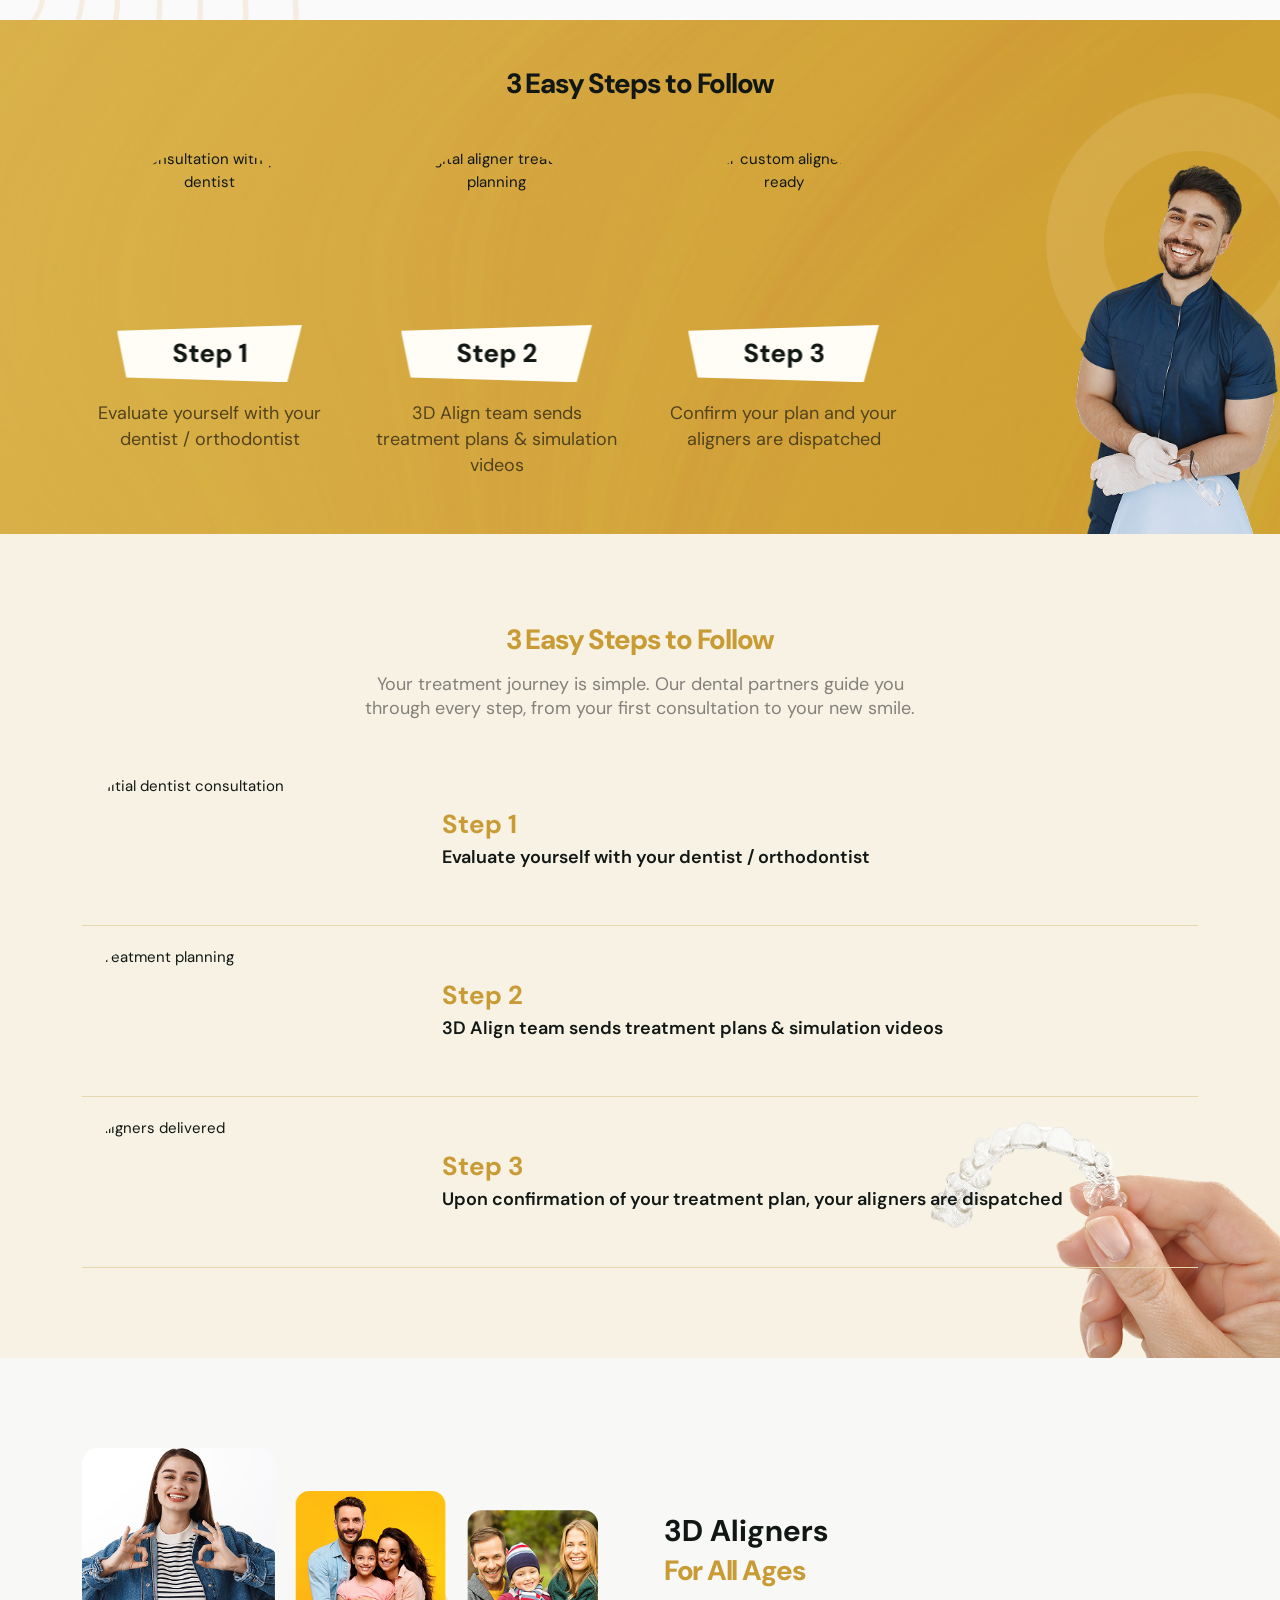
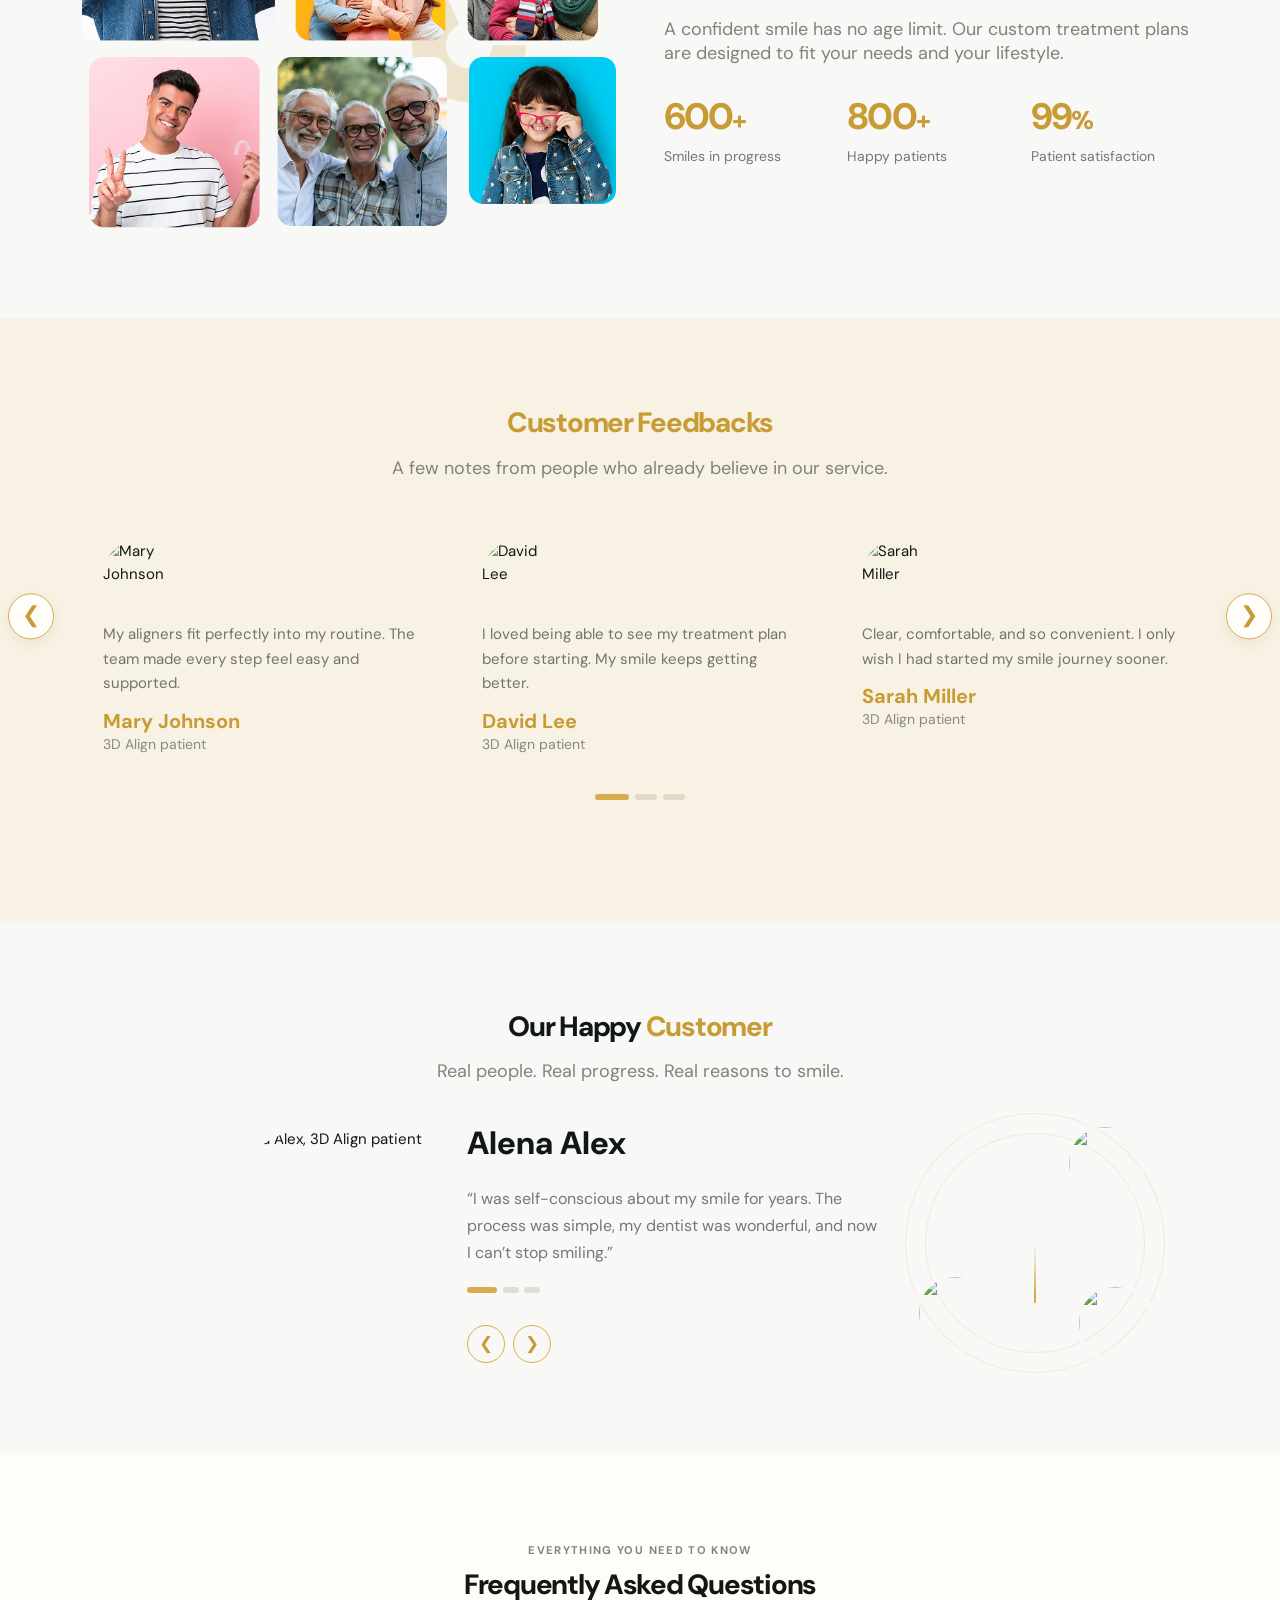
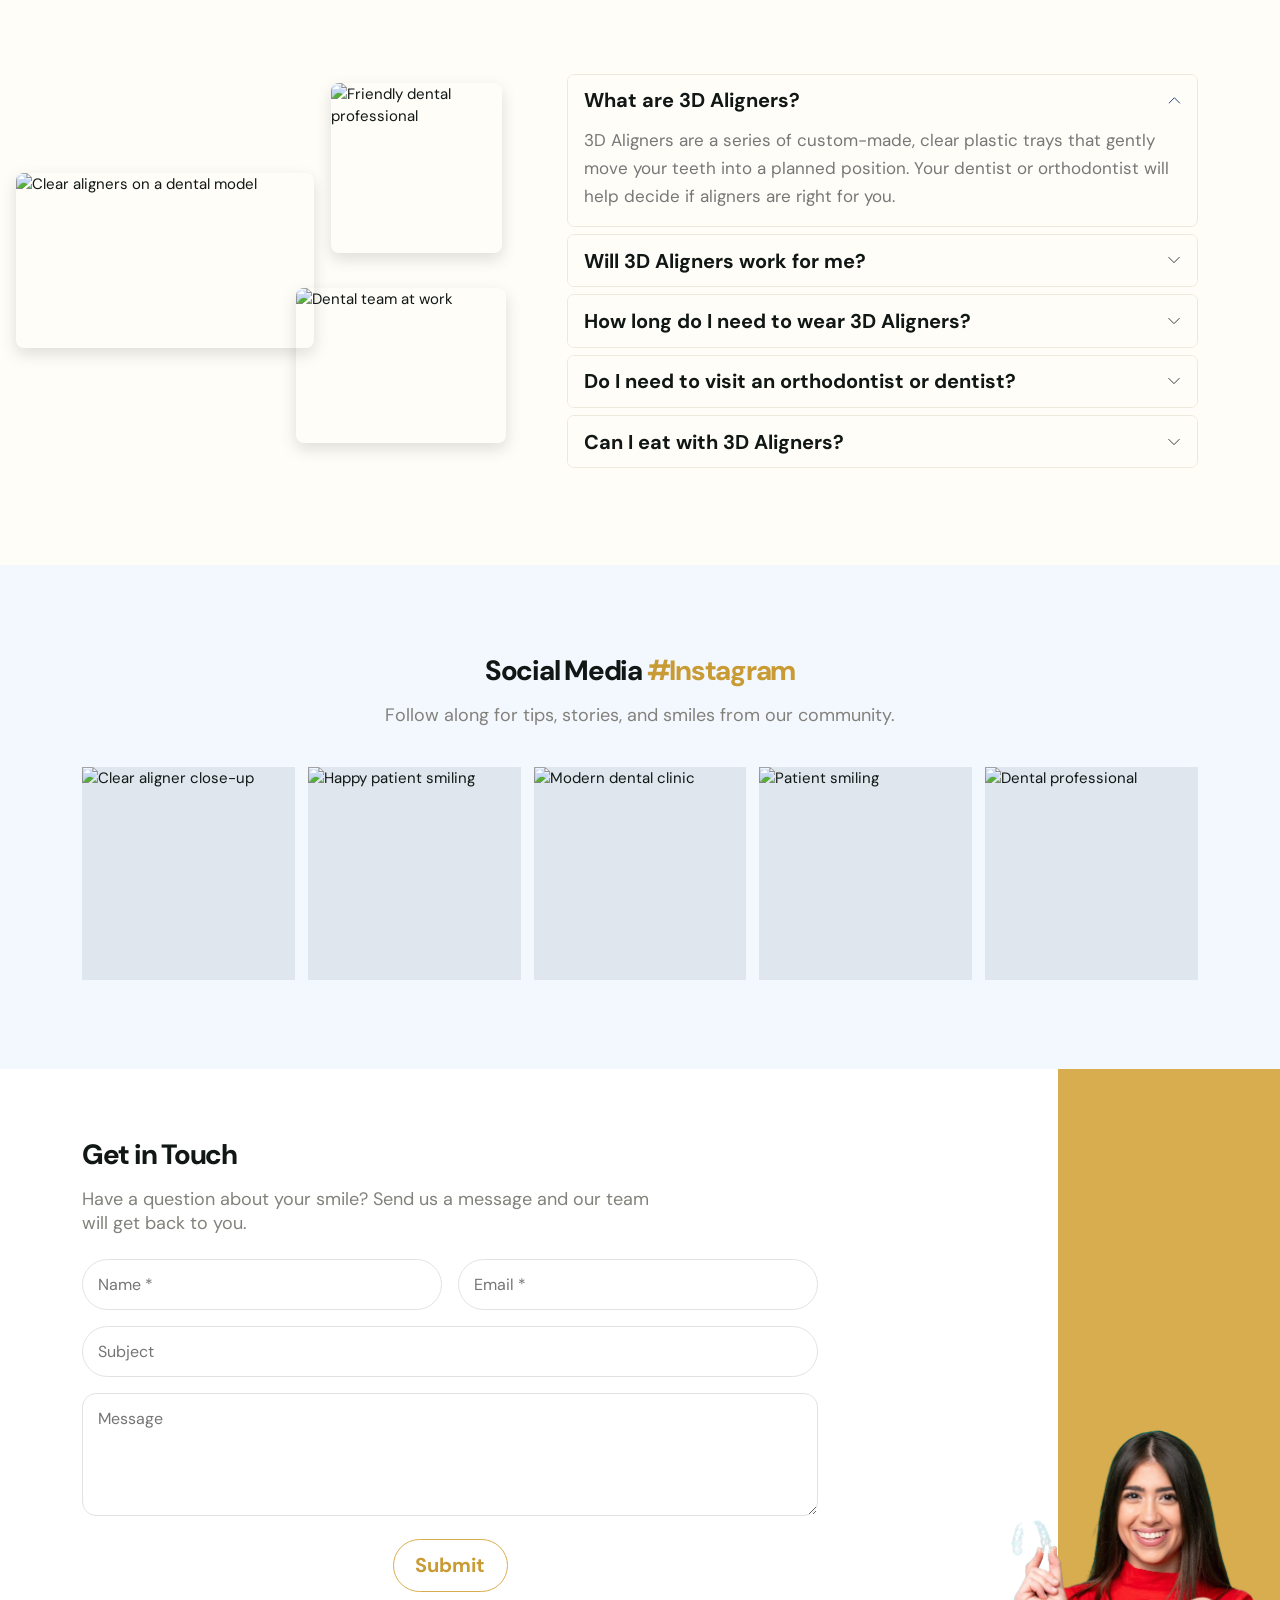
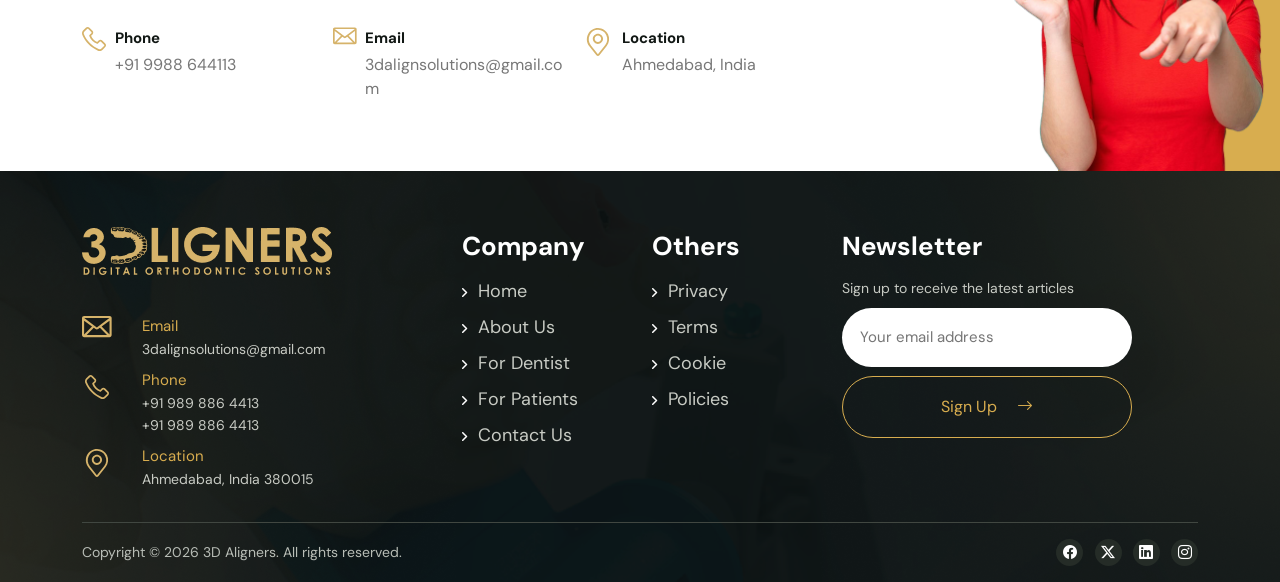
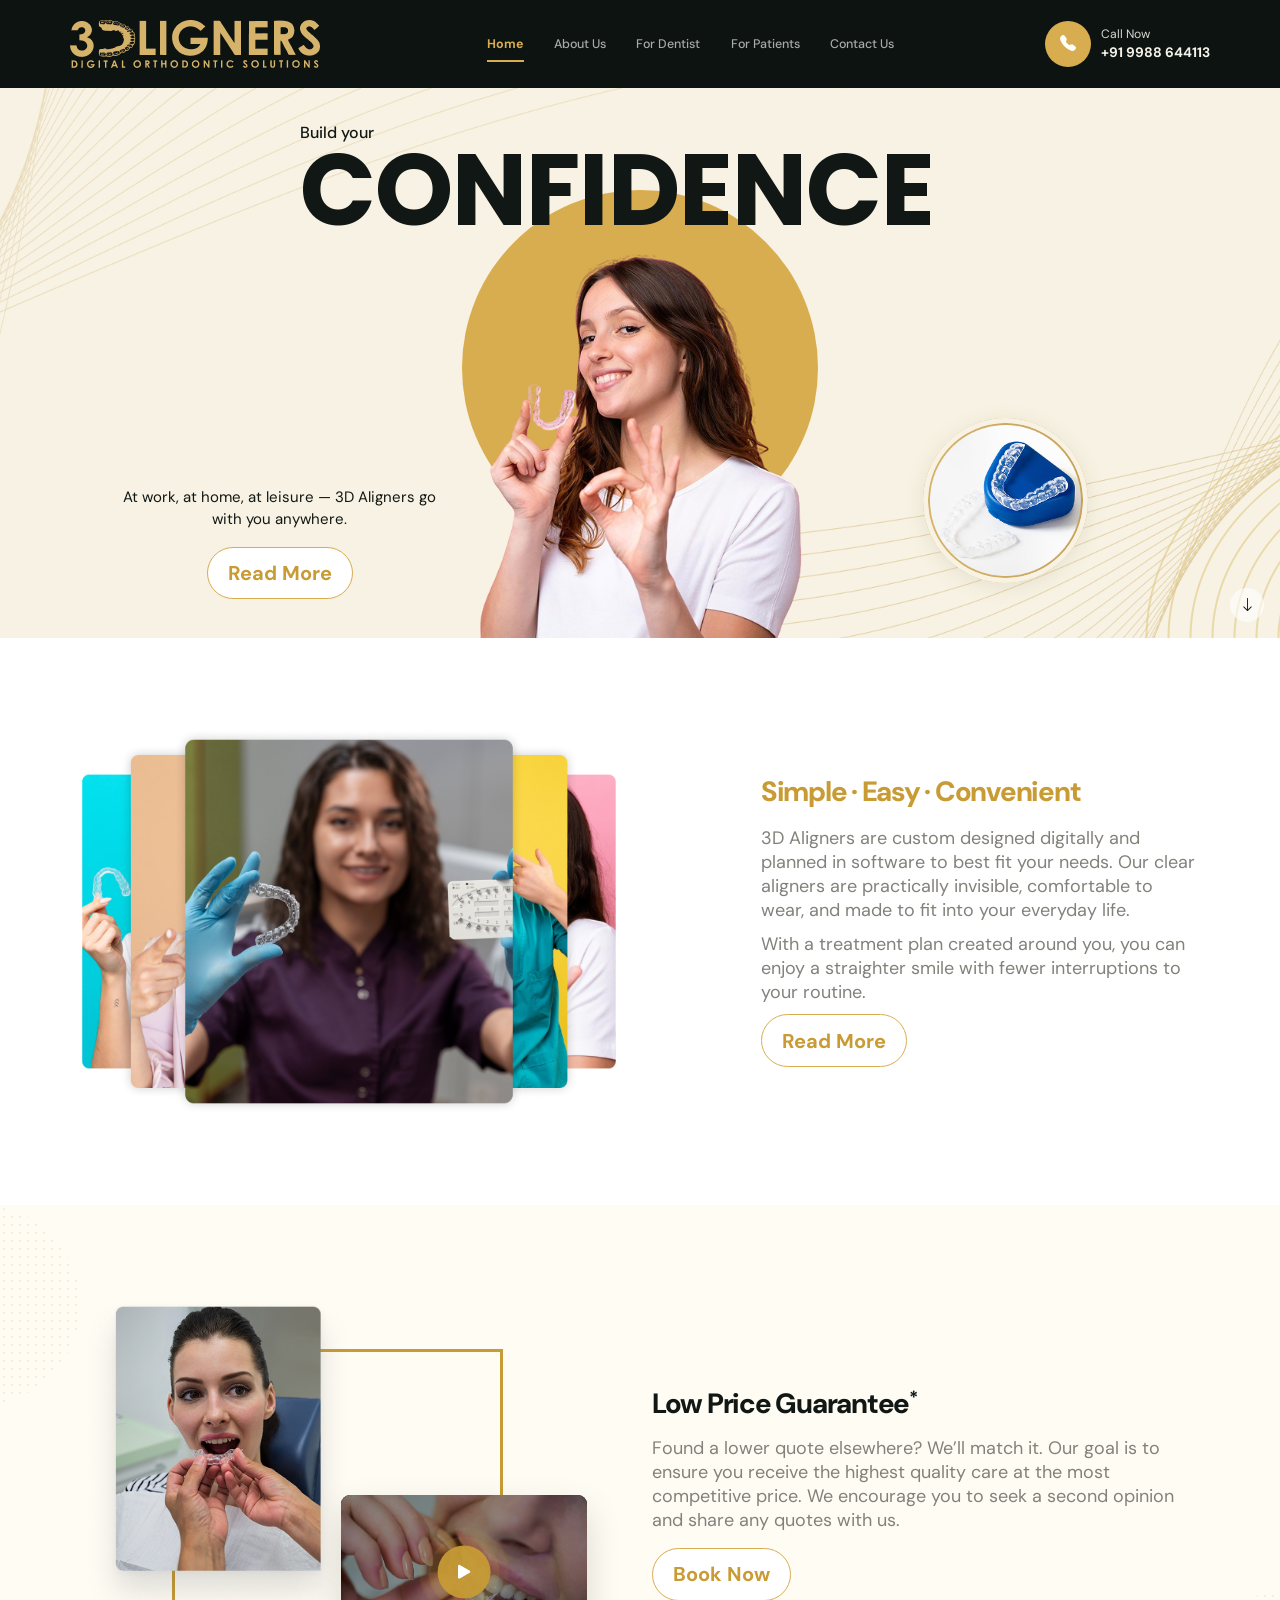
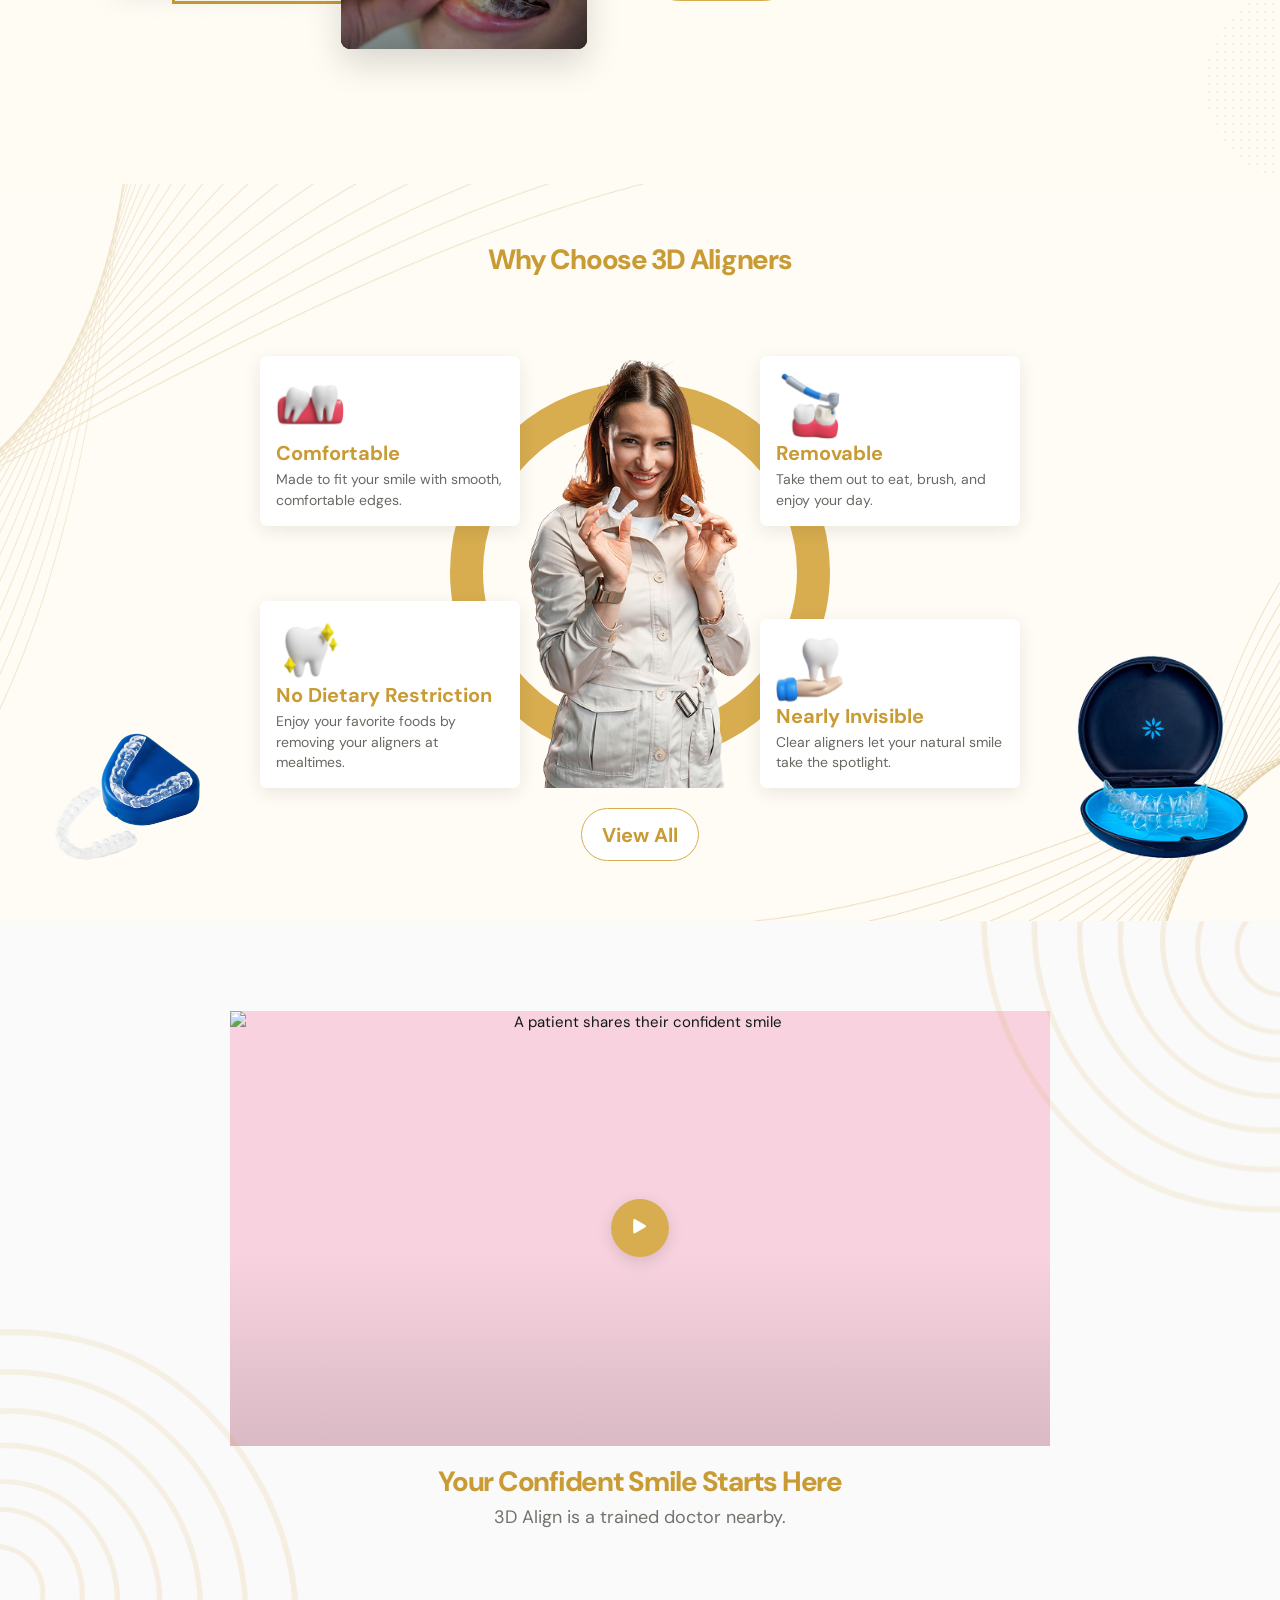
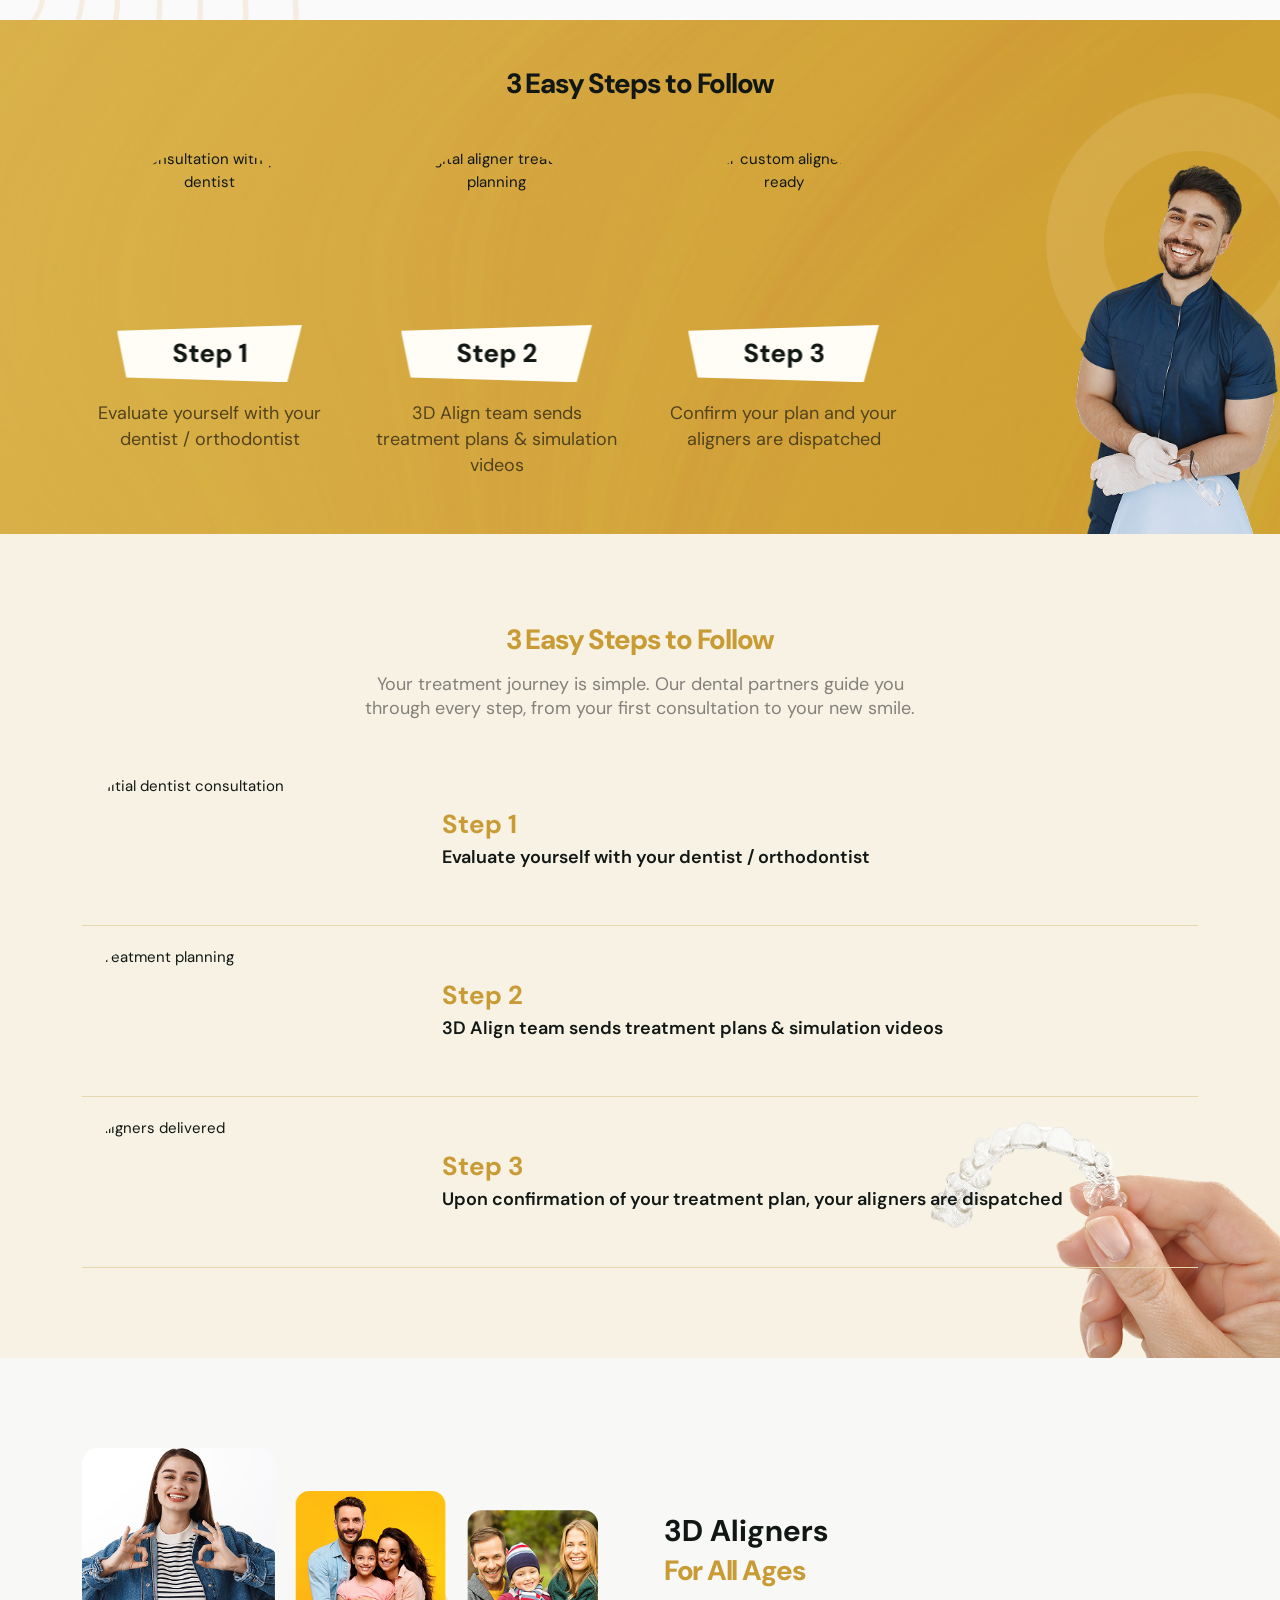
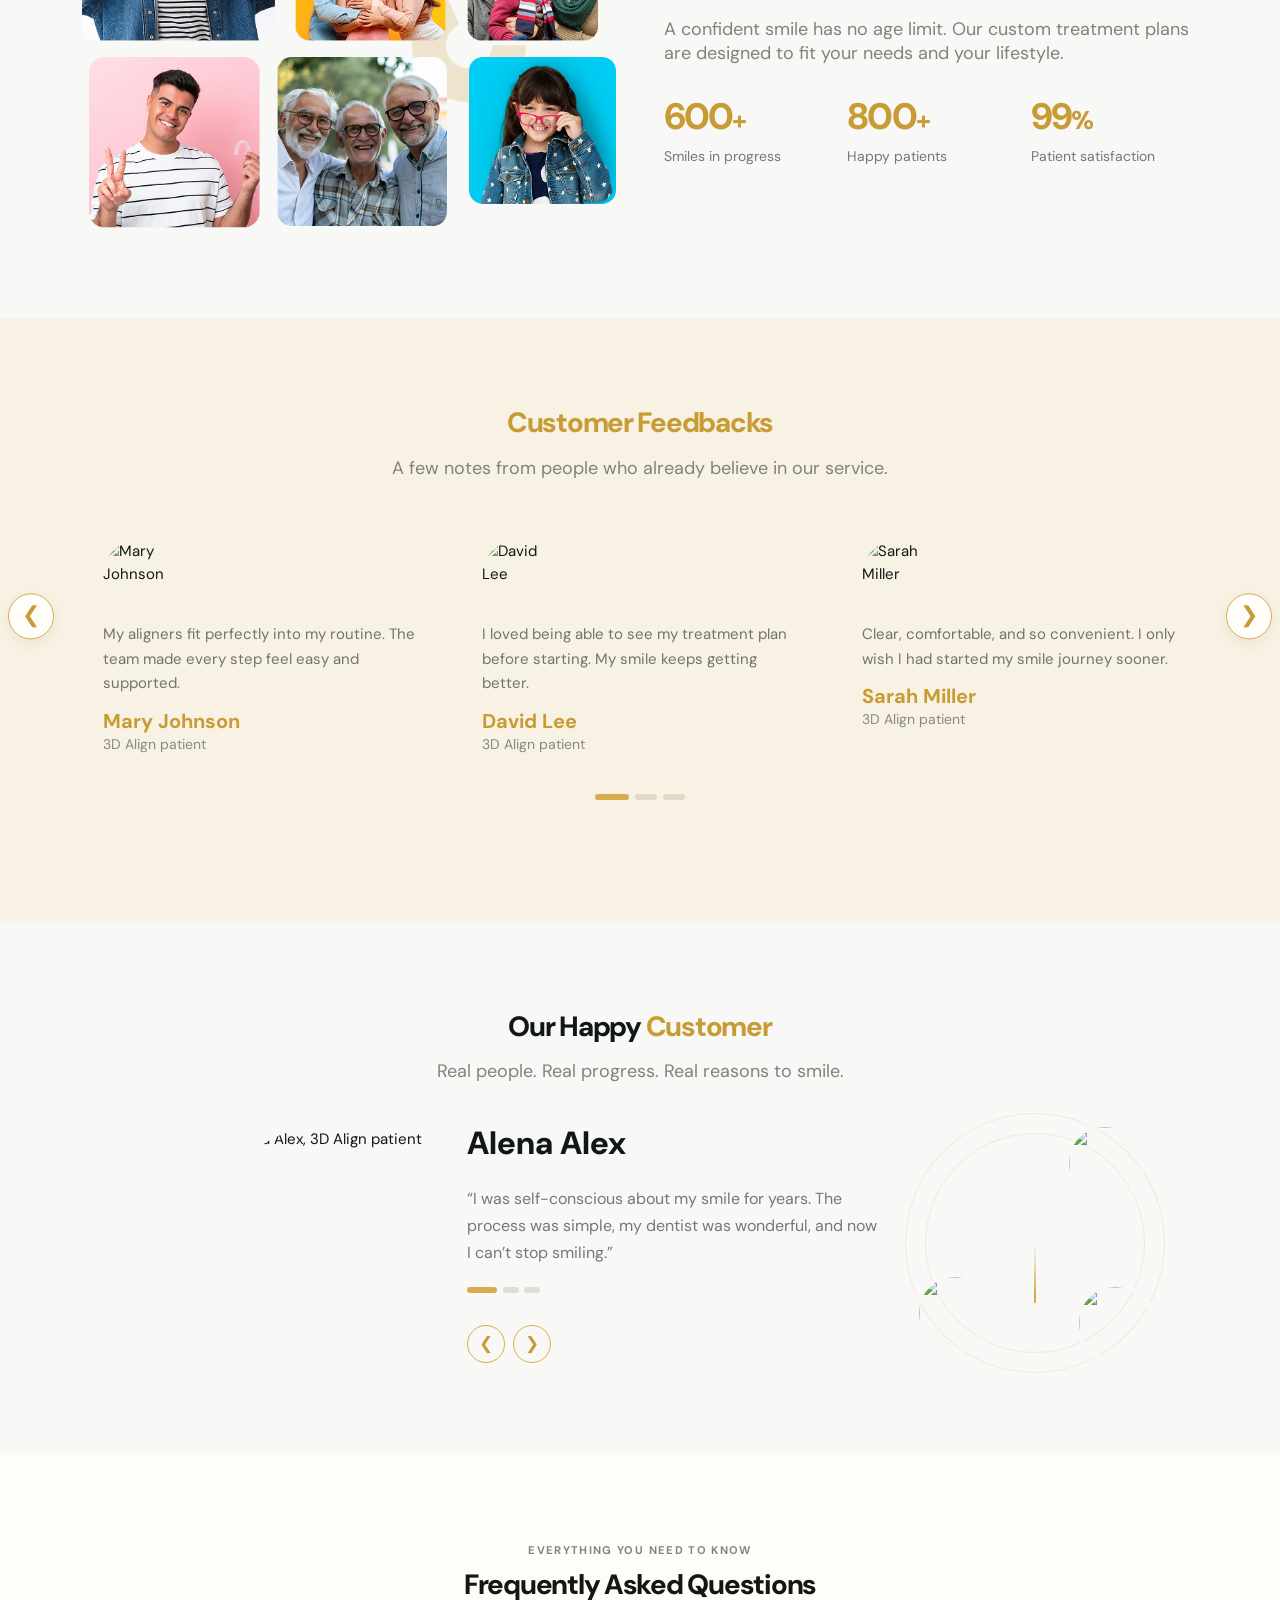
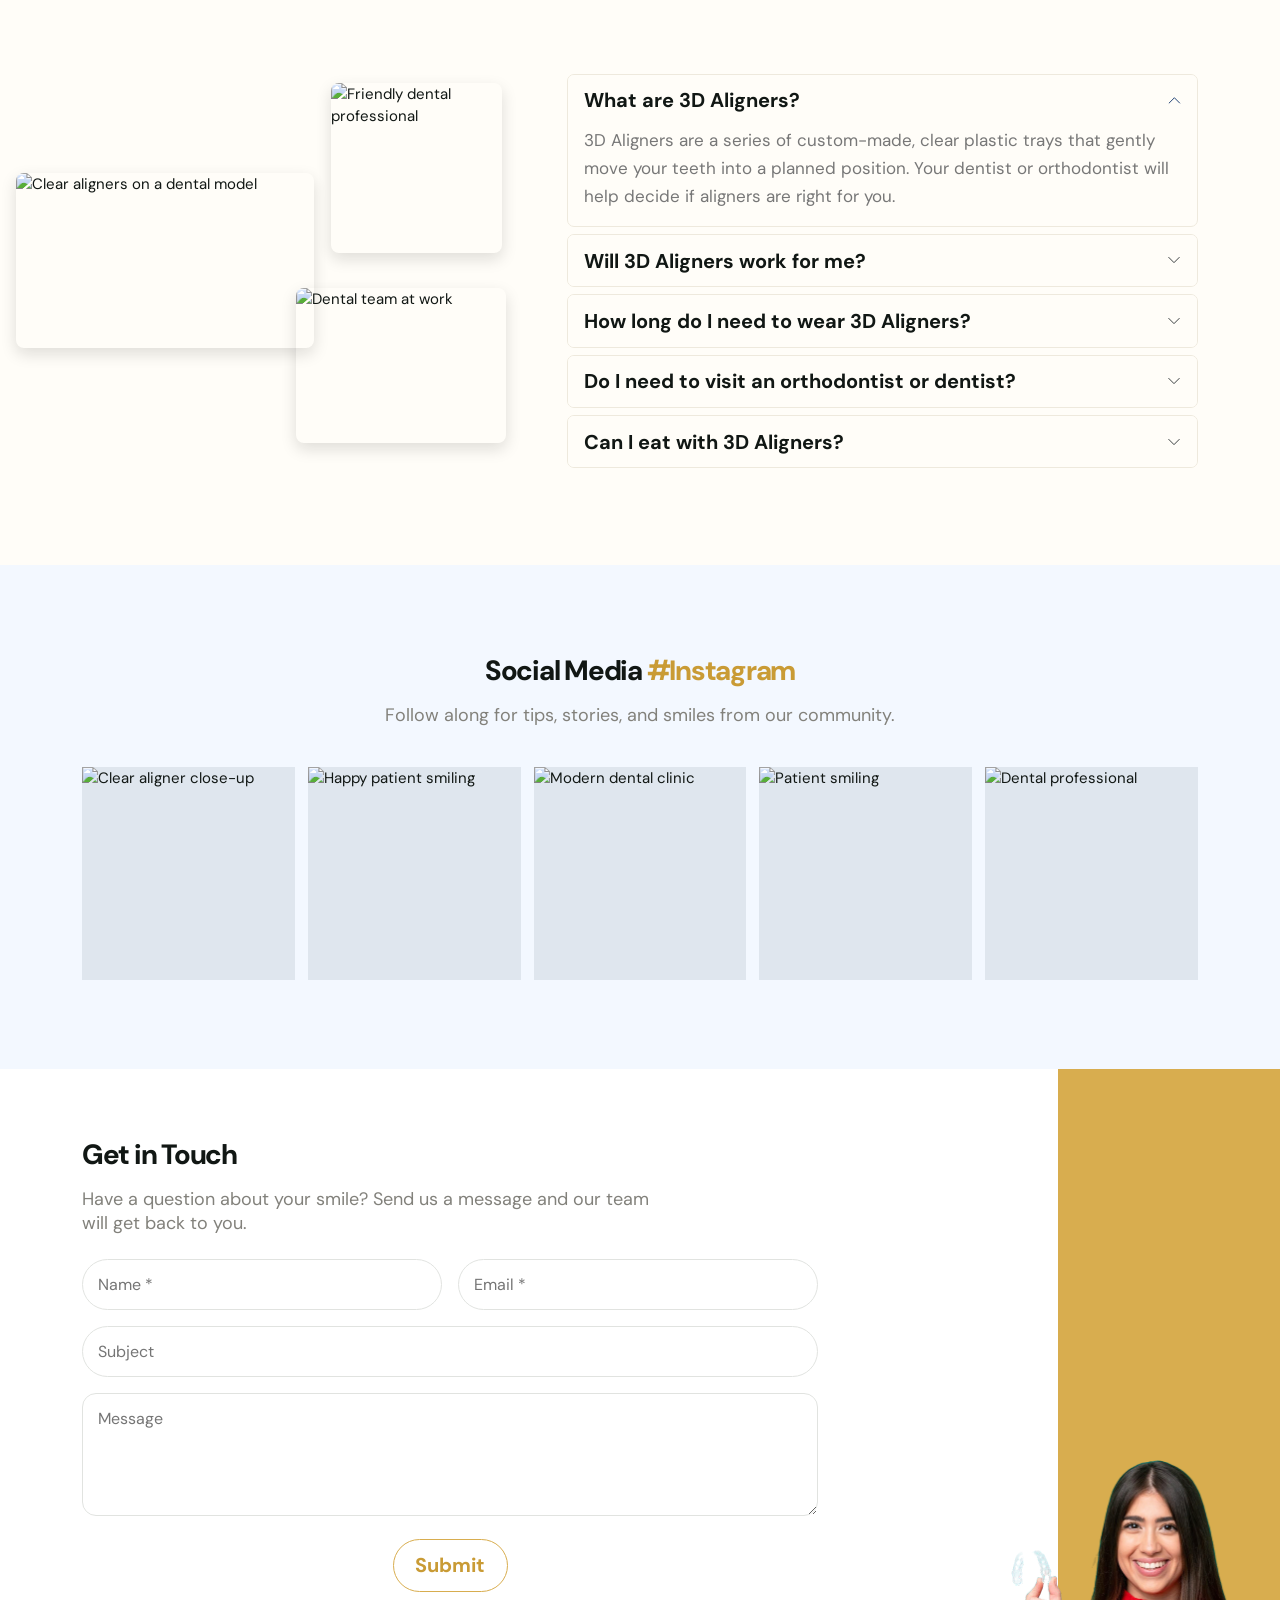
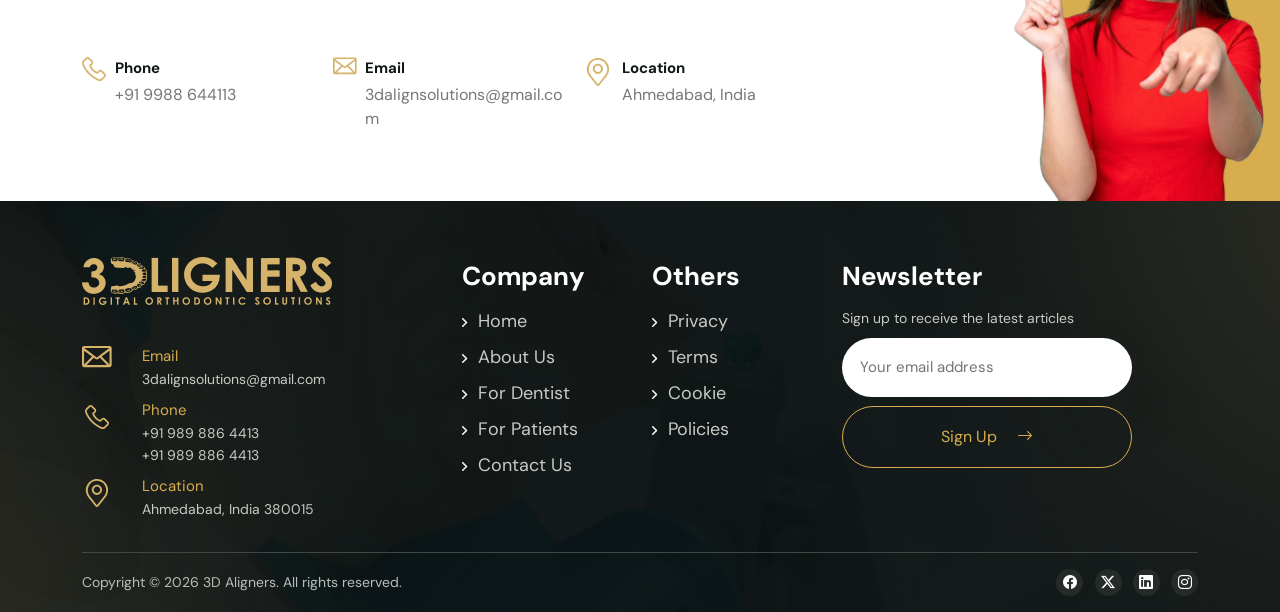
